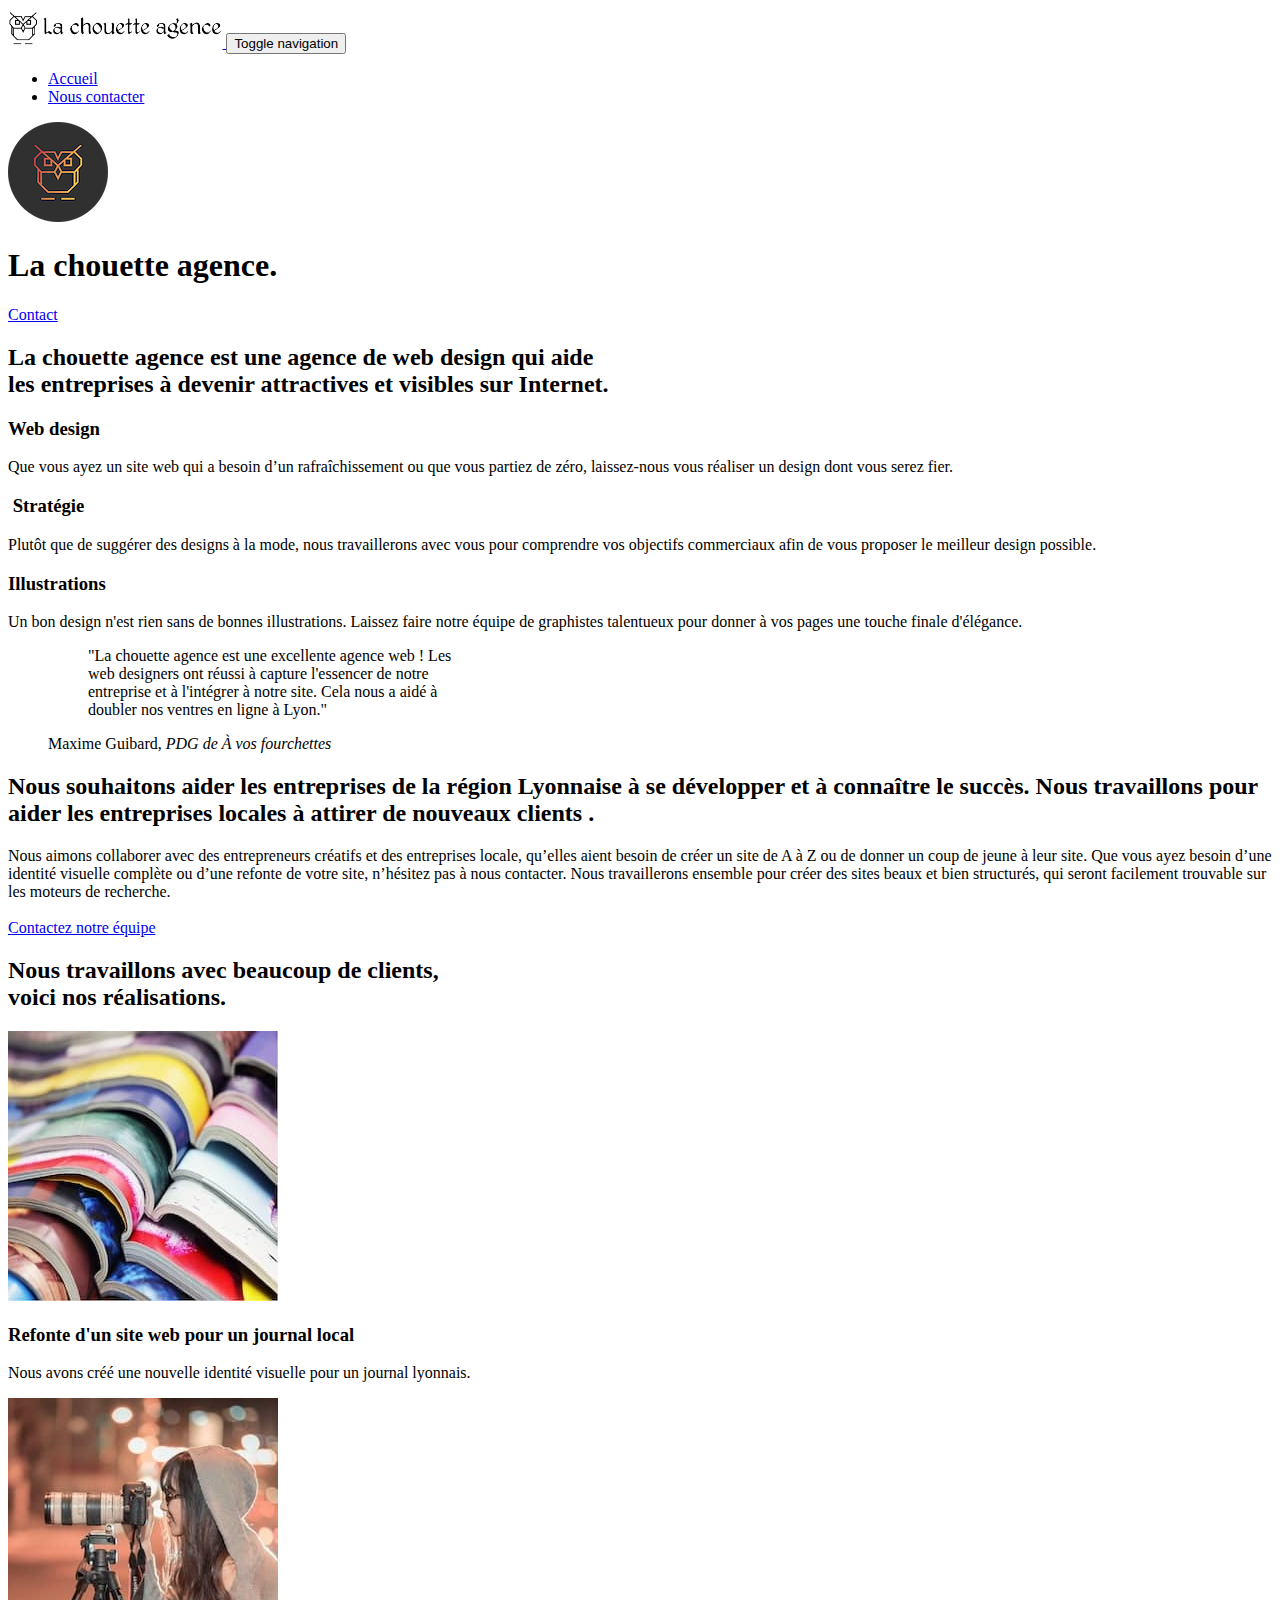
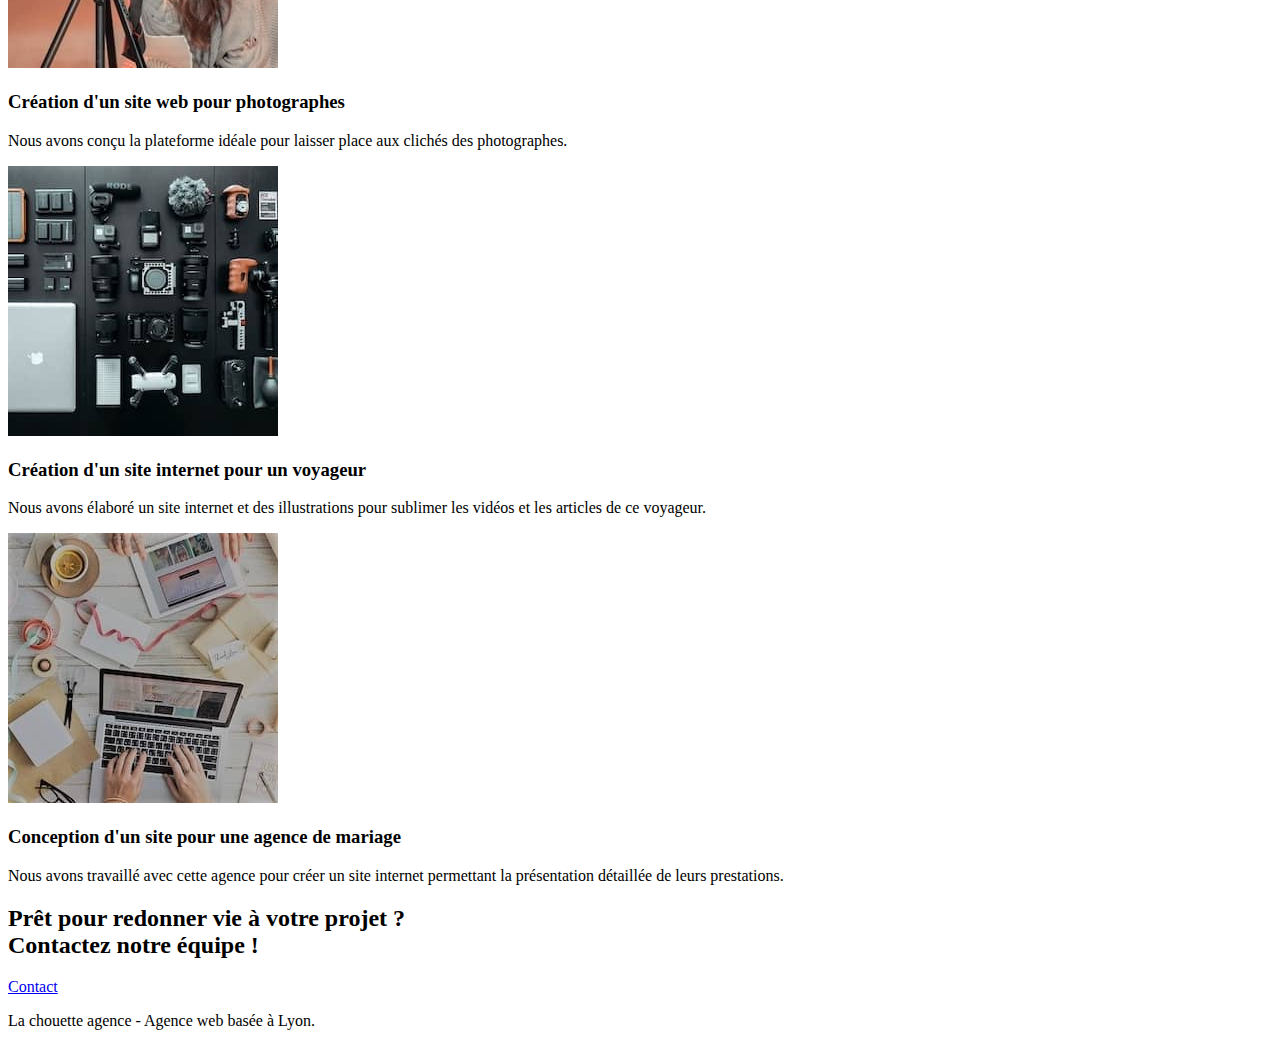
==== index.html @ 09fc41ef "refactor: modify footer links" ====
<!DOCTYPE html>
<html lang="fr">
  <head>
    <meta charset="utf-8" />
    <meta
      name="keywords"
      content="la chouette agence, entreprise, webdesign, web design, agence web, lyon, SEO, création, site web, rhône-alpes, comment créer un site, qui créer un site, aide, meilleure entreprise, commander site web, webdesigners, graphiste"
    />
    <meta
      name="description"
      content="La chouette agence, est une entreprise composée d'experts en webdesign. Spécialisée dans la création et la refonte de vos sites attractifs. Faites monter votre visibilité grâce à une véritable Stratégie Digitale élaborée par notre cabinet basé à Lyon."
    />
    <meta
      name="viewport"
      content="width=device-width, initial-scale=1.0, viewport-fit=cover"
    />
    <link rel="shortcut icon" type="image/png" href="favicon.png" />
    <link rel="stylesheet" type="text/css" href="./css/bootstrap.css" />
    <link rel="stylesheet" type="text/css" href="stylemini.css" />
    <link rel="stylesheet" type="text/css" href="./css/font-awesome.css" />
    <link rel="stylesheet" type="text/css" href="./css/et-line.css" />

    <title>La chouette agence - Entreprise de webdesign à Lyon</title>

    <!-- facebook et linkedin -->

    <meta
      property="og:title"
      content="La chouette agence - Entreprise de webdesign à Lyon"
    />
    <meta property="og:type" content="website" />
    <meta
      property="og:url"
      content="https://peacepad.github.io/pierreantoinedelamare_4_11062021/index.html"
    />
    <meta
      property="og:image"
      content="https://peacepad.github.io/pierreantoinedelamare_4_11062021/img/logo.png"
    />
    <meta
      property="og:description"
      content="La chouette agence, est une entreprise composée d'experts en webdesign. Spécialisée dans la création et la refonte de vos sites attractifs. Faites monter votre visibilité grâce à une véritable Stratégie Digitale élaborée par notre cabinet basé à Lyon."
    />

    <!-- Card meta pour Twitter -->
    <meta name="twitter:card" content="summary_large_image" />
    <meta name="twitter:site" content="@chouetteagence" />
    <meta
      name="twitter:title"
      content="La chouette agence - Entreprise de webdesign à Lyon"
    />
    <meta
      name="twitter:description"
      content="La chouette agence, est une entreprise d'experts en webdesign. Spécialisée dans la création et la refonte de vos sites attractifs. Faites monter votre visibilité grâce à notre cabinet basé à Lyon."
    />
    <meta
      name="twitter:image"
      content="https://peacepad.github.io/pierreantoinedelamare_4_11062021/img/logo.png"
    />

    <!-- Analytics -->

    <!-- Analytics END -->
  </head>
  <body>
    <!-- Principal conteneur -->
    <div class="page-container">
      <!-- bloc-0 -->
      <header class="bloc bgc-white l-bloc" id="bloc-0">
        <div class="container bloc-sm">
          <nav class="navbar row">
            <div class="navbar-header">
              <a
                class="navbar-brand"
                href="index.html"
                title="Aller à la page d'Accueil"
                aria-label="Aller à la page d'Accueil"
              >
                <img
                  src="img/la-chouette-agence.png"
                  alt="Logo de l'entreprise la chouette agence"
                  height="40"
                />
              </a>

              <button
                id="nav-toggle"
                type="button"
                class="ui-navbar-toggle navbar-toggle"
                data-toggle="collapse"
                data-target=".navbar-1"
              >
                <span class="sr-only">Toggle navigation</span>
                <span class="icon-bar"></span>
                <span class="icon-bar"></span>
                <span class="icon-bar"></span>
              </button>
            </div>
            <div class="collapse navbar-collapse navbar-1 special-dropdown-nav">
              <ul class="site-navigation nav navbar-nav">
                <li>
                  <a href="index.html">Accueil</a>
                </li>
                <li>
                  <a href="contact.html">Nous contacter</a>
                </li>
              </ul>
            </div>
          </nav>
        </div>
      </header>
      <!-- bloc-0 END -->

      <!-- bloc-1-presentation -->
      <section
        class="
          bloc
          bgc-dark-slate-blue
          bg-banniere
          d-bloc
          bg-t-edge
          bloc-bg-texture
          b-parallax
        "
        id="bloc-1-hero"
      >
        <div class="container bloc-lg">
          <div class="row tight-width-whitespace contrast-background">
            <div class="col-sm-12">
              <img
                src="img/logo.png"
                class="center-block image-resize-mode"
                width="100"
                alt="logo de la chouette agence"
              />
              <h1 class="text-center hero-bloc-text tc-white">
                La chouette agence.
              </h1>
              <div class="text-center">
                <a
                  href="contact.html"
                  class="
                    btn btn-lg btn-clean btn-rd
                    cta-hero
                    btn-atomic-tangerine
                  "
                  id="cta-hero"
                  >Contact</a
                >
              </div>
            </div>
          </div>
        </div>
      </section>
      <!-- bloc-1-presentation END -->

      <!-- bloc-2-services -->
      <main class="bloc bgc-white l-bloc" id="bloc-2-services">
        <div class="container bloc-md">
          <div class="row">
            <div class="col-sm-12 text-center">
              <h2>
                La chouette agence est une agence de web design qui aide <br />
                les entreprises à devenir attractives et visibles sur Internet.
              </h2>
            </div>
          </div>
          <div class="row voffset-lg med-width-whitespace">
            <div class="col-sm-4">
              <div class="text-center">
                <span
                  class="
                    et-icon-browser
                    sm-shadow
                    icon-dark-slate-blue
                    icons
                    icon-lg
                  "
                ></span>
              </div>
              <h3 class="mg-md text-center">Web design</h3>
              <p class="text-center">
                Que vous ayez un site web qui a besoin d&rsquo;un
                rafraîchissement ou que vous partiez de zéro, laissez-nous vous
                réaliser un design dont vous serez fier.
              </p>
            </div>
            <div class="col-sm-4">
              <div class="text-center">
                <span
                  class="
                    et-icon-presentation
                    sm-shadow
                    icon-dark-slate-blue
                    icons
                    icon-lg
                  "
                ></span>
              </div>
              <h3 class="mg-md text-center">&nbsp;Stratégie</h3>
              <p class="text-center">
                Plutôt que de suggérer des designs à la mode, nous travaillerons
                avec vous pour comprendre vos objectifs commerciaux afin de vous
                proposer le meilleur design possible.<br />
              </p>
            </div>
            <div class="col-sm-4">
              <div class="text-center">
                <span
                  class="
                    et-icon-edit
                    sm-shadow
                    icon-dark-slate-blue
                    icons
                    icon-lg
                  "
                ></span>
              </div>
              <h3 class="mg-md text-center">Illustrations</h3>
              <p class="text-center">
                Un bon design n'est rien sans de bonnes illustrations. Laissez
                faire notre équipe de graphistes talentueux pour donner à vos
                pages une touche finale d'élégance.
              </p>
            </div>
          </div>
          <div class="row voffset-lg voffset">
            <div class="col-xs-12 col-md-8 col-md-offset-2 text-center">
              <figure>
                <blockquote>
                  "La chouette agence est une excellente agence web ! Les
                  <br />
                  web designers ont réussi à capture l'essencer de notre <br />
                  entreprise et à l'intégrer à notre site. Cela nous a aidé à<br />
                  doubler nos ventres en ligne à Lyon."
                </blockquote>
                <figcaption>
                  Maxime Guibard, <cite>PDG de À vos fourchettes</cite>
                </figcaption>
              </figure>
            </div>
          </div>
        </div>
      </main>
      <!-- bloc-2-services END -->

      <!-- bloc-3-what-i-do -->
      <section
        class="
          bloc
          tc-white
          bgc-atomic-tangerine
          bg-presentation
          d-bloc
          bloc-bg-texture
          b-parallax
        "
        id="bloc-3-what-i-do"
      >
        <div class="container bloc-lg">
          <div class="row tight-width-whitespace black-background">
            <div class="col-sm-12">
              <h2 class="mg-md text-center color-contrast">
                Nous souhaitons aider les entreprises de la région Lyonnaise à
                se développer et à connaître le succès. Nous travaillons pour
                aider les entreprises locales à attirer de nouveaux clients .<br />
              </h2>
              <p class="text-center green-contrast">
                Nous aimons collaborer avec des entrepreneurs créatifs et des
                entreprises locale, qu’elles aient besoin de créer un site de A
                à Z ou de donner un coup de jeune à leur site. Que vous ayez
                besoin d’une identité visuelle complète ou d’une refonte de
                votre site, n’hésitez pas à nous contacter. Nous travaillerons
                ensemble pour créer des sites beaux et bien structurés, qui
                seront facilement trouvable sur les moteurs de recherche.
                <br /><br /><a
                  class="green-contrast bold-link"
                  href="contact.html"
                  >Contactez notre équipe</a
                ><br />
              </p>
            </div>
          </div>
        </div>
      </section>
      <!-- bloc-3-what-i-do END -->

      <!-- bloc-4-portfolio -->
      <section
        class="bloc bgc-white bg-lines-h2-bg bg-repeat l-bloc"
        id="bloc-4-portfolio"
      >
        <div class="container bloc-lg">
          <div class="row">
            <div class="col-sm-12 text-center">
              <h2>
                Nous travaillons avec beaucoup de clients,<br />voici nos
                réalisations.
              </h2>
            </div>
          </div>
          <div class="row tight-width-whitespace portfolio-row">
            <div class="col-sm-6">
              <a
                href="#"
                data-lightbox="img/1.jpg"
                data-gallery-id="gallery-1"
                data-caption="Refonte d'un site web pour un journal local"
                data-frame="snapshot-lb"
                aria-label="agrandir l'image"
                ><img
                  src="img/1.jpg"
                  alt="livres empilés les uns sur les autres"
                  class="img-responsive portfolio-thumb"
              /></a>
              <h3 class="mg-md text-center">
                Refonte d'un site web pour un journal local
              </h3>
              <p class="text-center">
                Nous avons créé une nouvelle identité visuelle pour un journal
                lyonnais.
              </p>
            </div>
            <div class="col-sm-6">
              <a
                href="#"
                data-lightbox="img/2.jpg"
                data-gallery-id="gallery-1"
                data-caption="Création d'un site web pour photographes"
                data-frame="snapshot-lb"
                aria-label="agrandir l'image"
                ><img
                  src="img/2.jpg"
                  class="img-responsive portfolio-thumb"
                  alt="Une photographe regardant dans l'objectif de son appareil"
              /></a>
              <h3 class="mg-md text-center">
                Création d'un site web pour photographes
              </h3>
              <p class="text-center">
                Nous avons conçu la plateforme idéale pour laisser place aux
                clichés des photographes.
              </p>
            </div>
          </div>
          <div class="row tight-width-whitespace portfolio-row">
            <div class="col-sm-6">
              <a
                href="#"
                data-lightbox="img/3.jpg"
                data-gallery-id="gallery-1"
                data-caption="Création d'un site internet pour un voyageur"
                data-frame="snapshot-lb"
                aria-label="agrandir l'image"
                ><img
                  src="img/3.jpg"
                  class="img-responsive portfolio-thumb"
                  alt="divers accessoires pour le voyage et la photographie"
              /></a>
              <h3 class="mg-md text-center">
                Création d'un site internet pour un voyageur
              </h3>
              <p class="text-center">
                Nous avons élaboré un site internet et des illustrations pour
                sublimer les vidéos et les articles de ce voyageur.
              </p>
            </div>
            <div class="col-sm-6">
              <a
                href="#"
                data-lightbox="img/4.jpg"
                data-gallery-id="gallery-1"
                data-caption="Conception d'un site pour une agence de mariage"
                data-frame="snapshot-lb"
                aria-label="agrandir l'image"
                ><img
                  src="img/4.jpg"
                  class="img-responsive portfolio-thumb"
                  alt="vue de haut d'un bureau dans une agence de mariage"
              /></a>
              <h3 class="mg-md text-center">
                Conception d'un site pour une agence de mariage
              </h3>
              <p class="text-center">
                Nous avons travaillé avec cette agence pour créer un site
                internet permettant la présentation détaillée de leurs
                prestations.
              </p>
            </div>
          </div>
        </div>
      </section>
      <!-- bloc-4-portfolio END -->

      <!-- bloc-5-cta -->
      <section
        class="bloc bgc-dark-slate-blue bg-banniere d-bloc bloc-bg-texture"
        id="bloc-5-cta"
      >
        <div class="container bloc-lg">
          <div class="row tight-width-whitespace black-background">
            <div class="col-sm-12">
              <h2 class="mg-md text-center color-contrast">
                Prêt pour redonner vie à votre projet ?<br />Contactez notre
                équipe !
              </h2>
              <div class="col-sm-12 text-center">
                <a
                  href="contact.html"
                  class="
                    btn btn-atomic-tangerine btn-clean btn-rd btn-lg
                    cta-hero
                  "
                  >Contact</a
                >
              </div>
            </div>
          </div>
        </div>
      </section>
      <!-- bloc-5-cta END -->

      <!-- Footer - bloc-8 -->
      <footer class="bloc bgc-atomic-tangerine d-bloc" id="bloc-8">
        <div class="container bloc-sm">
          <div class="row">
            <div class="col-sm-12">
              <p class="text-center black-contrast">
                La chouette agence - Agence web basée à Lyon.<br />
              </p>
              <div class="row row-no-gutters social">
                <div class="col-sm-3">
                  <div class="text-center">
                    <a
                      class="social"
                      href="#"
                      aria-label="compte twitter de la chouette agence"
                      ><span class="fa fa-twitter icon-md"></span
                    ></a>
                  </div>
                </div>
                <div class="col-sm-3">
                  <div class="text-center">
                    <a
                      class="social"
                      href="#"
                      aria-label="compte facebook de la chouette agence"
                    >
                      <span class="fa fa-facebook icon-md"></span>
                    </a>
                  </div>
                </div>
                <div class="col-sm-3">
                  <div class="text-center">
                    <a
                      class="social"
                      href="#"
                      aria-label="compte dribbble de la chouette agence"
                    >
                      <span class="fa fa-dribbble icon-md"></span>
                    </a>
                  </div>
                </div>
                <div class="col-sm-3">
                  <div class="text-center">
                    <a
                      class="social"
                      href="#"
                      aria-label="compte instagram de la chouette agence"
                      ><span class="fa fa-instagram icon-md"></span
                    ></a>
                  </div>
                </div>
              </div>
            </div>
          </div>
        </div>
      </footer>
      <!-- Footer - bloc-8 END -->
    </div>
    <!-- Principal conteneur END -->
  </body>
  <script src="./js/jquery-2.1.0.js" defer></script>
  <script src="./js/bootstrap.js" defer></script>
  <script src="./js/blocs.js" defer></script>
  <script src="./js/jquery.touchSwipe.js" defer></script>
</html>
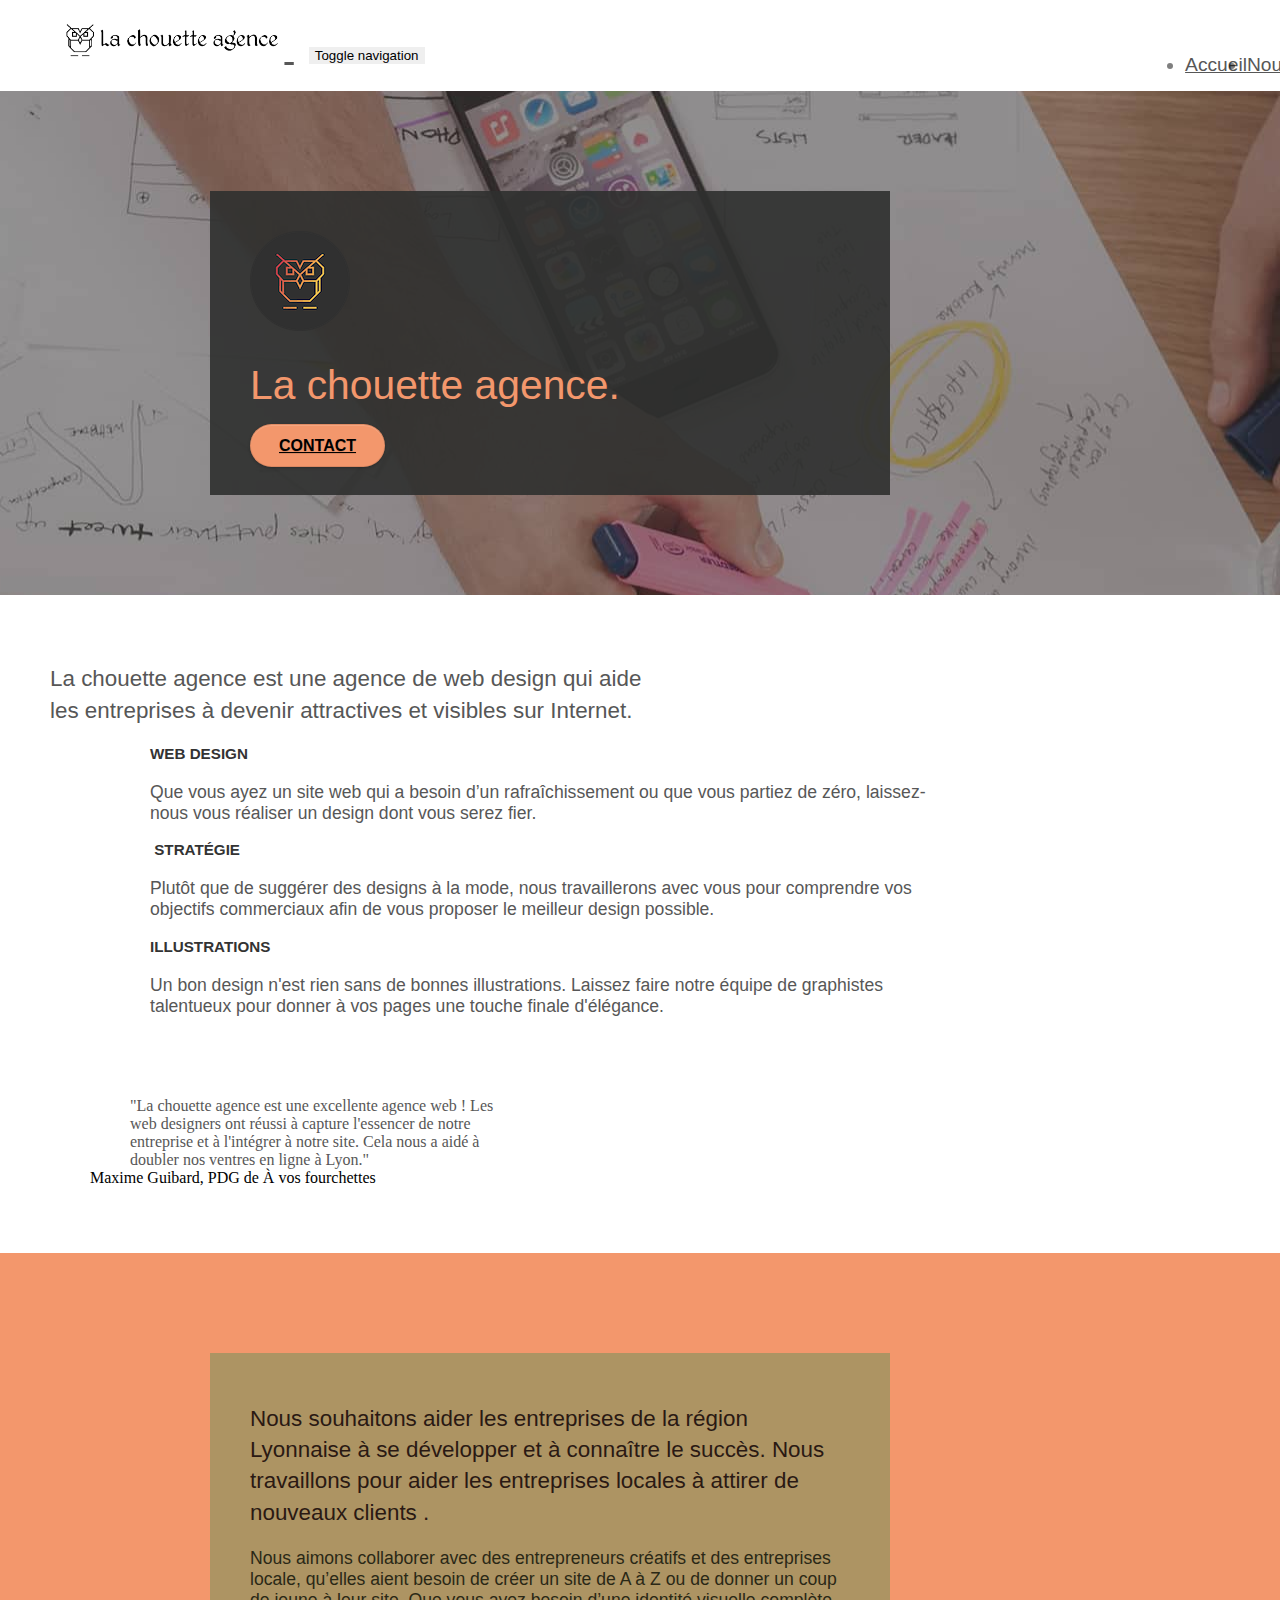
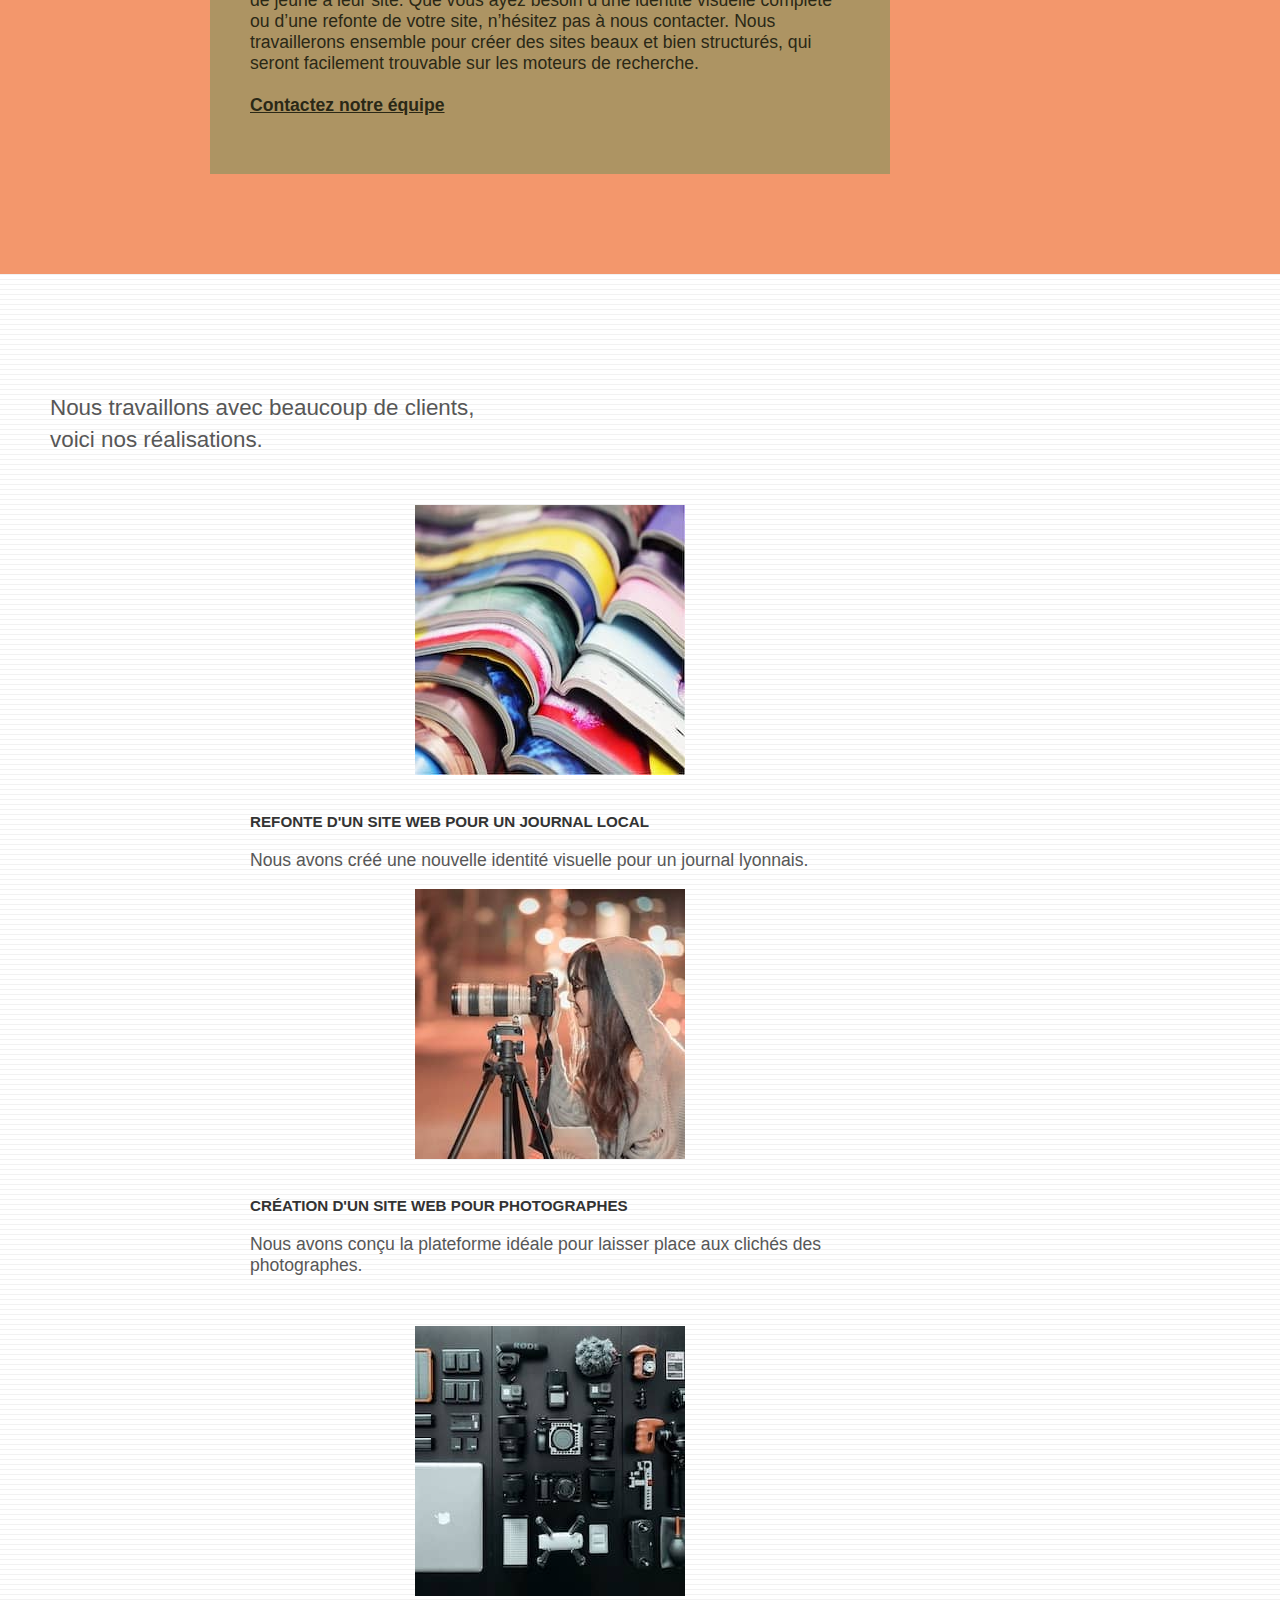
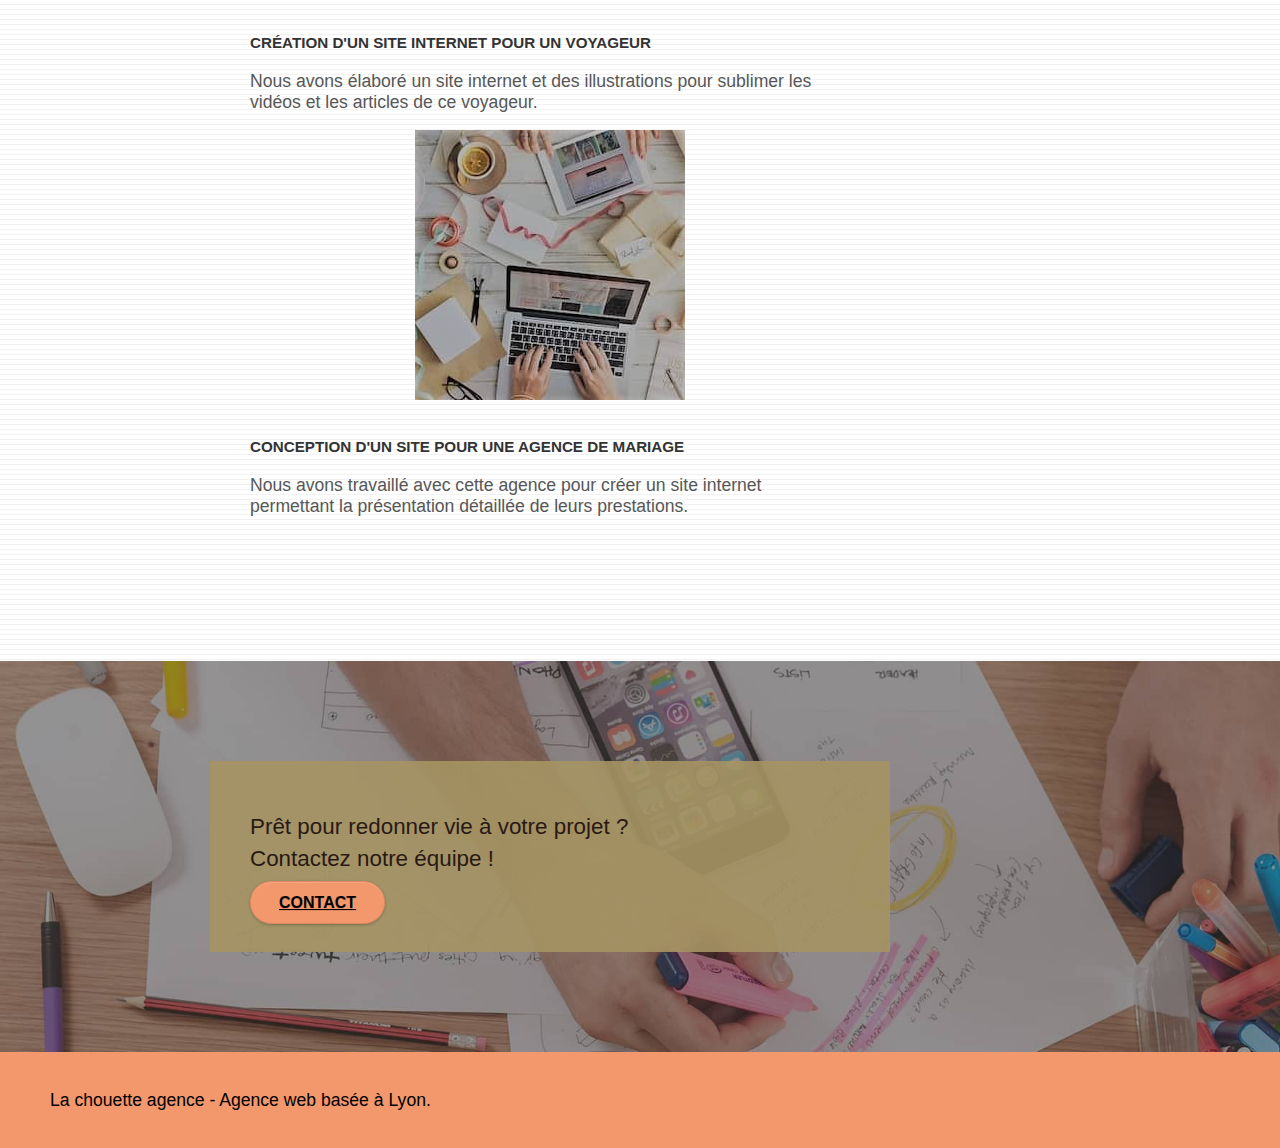
==== commit 198c88f5: "fix: focus" ====
--- a/index.html
+++ b/index.html
@@ -4,7 +4,7 @@
     <meta charset="utf-8" />
     <meta
       name="keywords"
-      content="la chouette agence, entreprise, webdesign, web design, agence web, lyon, SEO, création, site web, rhône-alpes, comment créer un site, qui créer un site, aide, meilleure entreprise, commander site web, webdesigners, graphiste"
+      content="la chouette agence, entreprise, webdesign, web design, agence web, lyon, SEO, création, site web, rhône-alpes, créer un site, aide, meilleure entreprise, commander site web, webdesigners, graphiste"
     />
     <meta
       name="description"
@@ -477,11 +477,11 @@
         </div>
       </footer>
       <!-- Footer - bloc-8 END -->
+      <script src="./js/jquery-2.1.0.js" defer></script>
+      <script src="./js/bootstrap.js" defer></script>
+      <script src="./js/blocs.js" defer></script>
+      <script src="./js/jquery.touchSwipe.js" defer></script>
     </div>
     <!-- Principal conteneur END -->
   </body>
-  <script src="./js/jquery-2.1.0.js" defer></script>
-  <script src="./js/bootstrap.js" defer></script>
-  <script src="./js/blocs.js" defer></script>
-  <script src="./js/jquery.touchSwipe.js" defer></script>
 </html>
--- a/stylemini.css
+++ b/stylemini.css
@@ -0,0 +1 @@
+body{margin:0;padding:0;overflow-x:hidden;-webkit-font-smoothing:antialiased;-moz-osx-font-smoothing:grayscale}a,button{transition:all .3s ease-in-out;outline:0!important}a:hover{text-decoration:none}#page-loading-blocs-notifaction{position:fixed;top:0;bottom:0;width:100%;background:#fff url(img/pageload-spinner.gif) no-repeat center center}.bloc{width:100%;background:50% 50% no-repeat;padding:0 50px;-webkit-background-size:cover;-moz-background-size:cover;-o-background-size:cover;background-size:cover;position:relative}.bloc .container{padding-left:0;padding-right:0}.bloc-lg{padding:100px 50px}.bloc-md{padding:50px}.bloc-sm{padding:20px 50px}.bg-repeat,.bg-t-edge{-webkit-background-size:auto!important;-moz-background-size:auto!important;-o-background-size:auto!important;background-size:auto!important}.bg-repeat{background:repeat}.bg-t-edge{background:top no-repeat}.b-parallax{background-attachment:fixed}.d-bloc{color:rgba(255,255,255,.7)}.d-bloc .divider-h span{border-color:rgba(255,255,255,.2)}.d-bloc .navbar-toggle .icon-bar{background:#fff}.d-bloc .panel{color:rgba(0,0,0,.5)}.d-bloc .panel button:hover{color:rgba(0,0,0,.7)}.d-bloc .panel icon{border-color:rgba(0,0,0,.7)}.d-bloc .panel .divider-h span{border-color:rgba(0,0,0,.1)}.d-bloc .panel .a-btn{color:rgba(0,0,0,.6)}.d-bloc .panel .a-btn:hover{color:#000}.d-bloc .panel .btn-wire,.d-bloc .panel .btn-wire:hover{color:rgba(0,0,0,.7);border-color:rgba(0,0,0,.3)}.d-bloc .panel,.l-bloc{color:rgba(0,0,0,.5)}.d-bloc .panel button:hover,.l-bloc button:hover{color:rgba(0,0,0,.7)}.d-bloc .panel .divider-h span,.l-bloc .divider-h span{border-color:rgba(0,0,0,.1)}.l-bloc .navbar a,.l-bloc .navbar-brand,.l-bloc a .icon-lg,.l-bloc a .icon-md,.l-bloc p a{color:rgba(0,0,0,.6)}.l-bloc .navbar a:hover,.l-bloc .navbar-brand:hover,.l-bloc a:hover .icon-lg,.l-bloc a:hover .icon-md{color:#000}.l-bloc .navbar-toggle .icon-bar{color:rgba(0,0,0,.6)}.voffset{margin-top:30px}.voffset-lg{margin-top:80px}.row-no-gutters{margin-right:0;margin-left:0}.row.row-no-gutters>[class*=" col-"],.row.row-no-gutters>[class^=col-]{padding-right:0;padding-left:0}#bloc-1-hero h1{font-size:2.55em}.navbar{margin-bottom:0}.navbar-brand{padding:3px 15px;font-size:2.1em;font-weight:600;line-height:44px}.navbar-brand img{margin:0 5px 0 0;display:inline}.navbar-brand img[src$=svg]{min-width:100px}.nav-center .navbar-brand img{margin:0}.navbar .nav{padding-top:2px;margin-right:-16px;float:right}.nav>li{float:left;margin-top:4px;font-size:1.2em}.navbar-nav .open .dropdown-menu>li>a{text-align:inherit}.nav>li a:focus,.nav>li a:hover{background:0 0}.navbar-toggle{margin:10px 10px 0 0;border:0}.navbar-toggle:hover{background:0 0!important}.navbar-toggle .icon-bar{background-color:rgba(0,0,0,.5);width:26px}.nav-invert .navbar .nav{float:left}.nav-invert .navbar-brand,.nav-invert .navbar-header{float:right;position:relative}@media (min-width:768px){.site-navigation{position:absolute;top:50%;right:20px;transform:translate(0,-50%);-webkit-transform:translateY(-50%)}.nav>li .dropdown-menu a,.nav>li .dropdown-menu a:hover{color:#484848}.nav-invert .site-navigation{left:0;right:0}.nav-center{text-align:center}.nav-center .navbar-header{width:100%}.nav-center .nav>li,.nav-center .navbar-brand,.nav-center .navbar-header{float:none;display:inline-block}.nav-center .site-navigation{position:relative;width:100%;right:0;margin-right:0;margin-top:20px}.nav-center.mini-nav .navbar-toggle{float:none;margin:10px auto 0}}.nav>li>.dropdown a{background:0 0!important;display:block;padding:14px 15px}nav .caret{margin:0 5px}.dropdown-menu .dropdown-menu{top:-8px;left:100%}.dropdown-menu .dropmenu-flow-right{top:100%;left:0;margin-left:-1px;border-top-left-radius:0;border-top-right-radius:0}.dropdown-menu .dropdown span{border:4px solid #000;border-top-color:transparent;border-right-color:transparent;border-bottom-color:transparent;margin:6px -5px 0 0!important;float:right}.mg-md{margin-top:10px;margin-bottom:20px}.mg-lg{margin-top:10px;margin-bottom:40px}.btn{margin:0 5px 5px 0}.btn-d,.btn-d:focus,.btn-d:hover{color:#fff;background:rgba(0,0,0,.3)}button{outline:0!important}.btn-rd{border-radius:40px}.btn-clean{border:1px solid rgba(0,0,0,.08);border-bottom-color:rgba(0,0,0,.1);text-shadow:0 1px 0 rgba(0,0,1,.1);box-shadow:0 1px 3px rgba(0,0,1,.25),inset 0 1px 0 0 rgba(255,255,255,.15)}.icon-md{font-size:1.9em!important}.icon-lg{font-size:6em!important}.sm-shadow{text-shadow:0 1px 2px rgba(0,0,0,.3)}.form-control{border-color:rgba(0,0,0,.1);box-shadow:none}.scrollToTop{width:40px;height:40px;position:fixed;bottom:20px;right:20px;opacity:0;transition:all .3s ease-in-out}.scrollToTop span{margin-top:6px}.showScrollTop{font-size:.875em;opacity:1}a[data-lightbox]{position:relative;display:block;text-align:center}a[data-lightbox]:hover::before{content:"+";font-family:HelveticaNeue-Light,"Helvetica Neue Light","Helvetica Neue",Helvetica,Arial;font-size:2em;width:50px;height:50px;margin-left:-25px;border-radius:50%;background:rgba(0,0,0,.6);color:#fff;font-weight:100;z-index:1;position:absolute;top:50%;transform:translateY(-50%);-webkit-transform:translateY(-50%)}a[data-lightbox]:hover img{opacity:.6;-webkit-animation-fill-mode:none;animation-fill-mode:none}#lightbox-modal{display:flex;align-items:center}#lightbox-modal .modal-dialog{width:90%;max-width:900px;margin:0 auto 0}#lightbox-modal .modal-dialog img{max-height:90vh;margin:0 auto}.lightbox-caption{padding:20px;color:#fff;background:rgba(0,0,0,.5);position:absolute;left:15px;right:15px;bottom:5px}.close-lightbox{color:#fff;font-size:1.9em;position:absolute;top:20px;right:20px;background:rgba(0,0,0,.5);border:none;line-height:30px;padding:0 9px 5px;opacity:.3;z-index:1}.close-lightbox:hover,.next-lightbox:hover,.prev-lightbox:hover{opacity:1;color:#fff}.next-lightbox,.prev-lightbox{font-size:1.25em;color:rgba(255,255,255,.9);background:rgba(0,0,0,.5);transition:all .2s ease-in-out;position:absolute;top:45%;opacity:.4}.next-lightbox{padding:6px 8px 1px 13px;right:25px}.prev-lightbox{padding:6px 13px 1px 10px;left:25px}.snapshot-lb .modal-body{padding-bottom:45px}.snapshot-lb .lightbox-caption{padding:0;color:rgba(0,0,0,.5);background:0 0}.btn,a,h1,h2,h3,label,p{font-family:helvetica;font-weight:400;color:#575757!important}.container{max-width:1000px}.hero-bloc-text{font-size:38px}.hero-bloc-text-sub{font-size:36px}p{font-size:1.1em}.tight-width-whitespace{max-width:600px;margin:auto}.h1{font-size:2.35em;font-family:"Open Sans"}.cta-hero{margin-top:22px;color:#fff!important;text-transform:uppercase;padding:12px 28px 12px 28px;font-size:16px;font-weight:700}.social{max-width:400px;margin:auto}h2{font-size:1.4em;line-height:1.4em}h3{font-size:.95em;text-transform:uppercase;font-weight:700;color:#333!important}.med-width-whitespace{max-width:800px;margin:auto auto auto auto;box-shadow:0 0 0 #000}.icons{margin-bottom:14px;margin-top:24px}.white{color:#fff!important}.portfolio-thumb{margin-bottom:24px}.portfolio-row{margin-bottom:44px;margin-top:50px}.black-background{background-color:rgba(165,147,99,.9);padding:40px}.bold-link{font-weight:900;text-decoration:underline!important}.bgc-white{background-color:#fff}.bgc-dark-slate-blue{background-color:#364577}.bgc-atomic-tangerine{background-color:#f3976c}.tc-white{color:#f3976c!important}.btn-atomic-tangerine{background:#f3976c;color:#000!important}.btn-atomic-tangerine:hover{background:#c27956!important;color:#000!important}.ltc-white{color:#fff!important}.ltc-white:hover{color:#ccc!important}.ltc-atomic-tangerine{color:#f3976c!important}.ltc-atomic-tangerine:hover{color:#c27956!important}.icon-dark-slate-blue{color:#364577!important;border-color:#364577!important}.bg-dots-bg{background-image:url(img/dots-bg.png)}.bg-lines-h2-bg{background-image:url(img/lines-h2-bg.png)}.bg-banniere{background-image:url(img/la-chouette-agence-banniere.jpg)}.bg-presentation{background-image:url(img/image-de-presentation.jpg)}@media (max-width:1024px){.bloc{padding-left:20px;padding-right:20px}.bloc-tile-2.full-width-bloc .container,.bloc-tile-3.full-width-bloc .container,.bloc-tile-4.full-width-bloc .container,.bloc.full-width-bloc{padding-left:0;padding-right:0}}@media (max-width:992px) and (min-width:768px){.navbar .nav{max-width:80%}.nav-center.navbar .nav{max-width:100%}}@media only screen and (min-width:768px) and (max-width:1024px) and (orientation:landscape){.b-parallax{background-attachment:scroll}}@media only screen and (min-width:1024px) and (max-width:1366px) and (-webkit-min-device-pixel-ratio:1.5){.b-parallax{background-attachment:scroll}}@media (max-width:991px){.container{width:90%}.b-parallax{background-attachment:scroll}#hero-bloc,.page-container{overflow-x:hidden;position:relative}.bloc-group,.bloc-group .bloc{display:block;width:100%}.bloc-fill-screen .fill-bloc-bottom-edge,.bloc-fill-screen .fill-bloc-top-edge{padding:0 20px}}@media (max-width:767px){.page-container{overflow-x:hidden;position:relative}#disqus_thread,h1,h2,h3,p{padding-left:10px!important;padding-right:10px!important}.b-parallax{background-attachment:scroll}.navbar .nav{padding-top:0;border-top:1px solid rgba(0,0,0,.2);float:none!important}.navbar.row{margin-left:0;margin-right:0}.site-navigation{position:inherit;transform:none;-webkit-transform:none;-ms-transform:none}.nav>li{margin-top:0;border-bottom:1px solid rgba(0,0,0,.1);background:rgba(0,0,0,.05);text-align:left;padding-left:15px;width:100%}.nav>li:hover{background:rgba(0,0,0,.08)}.dropdown .dropdown a .caret{float:none;margin:5px 0 0 10px!important;border:4px solid #000;border-bottom-color:transparent;border-right-color:transparent;border-left-color:transparent}#hero-bloc .navbar .nav{background:rgba(0,0,0,.8)}#hero-bloc .navbar .nav a{color:rgba(255,255,255,.6)}.hero{padding:50px 0}.hero-nav{left:-1px;right:-1px}.navbar-collapse{padding:0;overflow-x:hidden;-webkit-box-shadow:none;box-shadow:none}.navbar-brand img{max-height:40px;width:auto}.nav-invert .navbar-header{float:none;width:100%}.nav-invert .navbar-toggle{float:left;margin-left:10px}.bloc{padding-left:0;padding-right:0}.bloc-lg,.bloc-xl,.bloc-xxl{padding:40px 0}.bloc-md,.bloc-sm{padding-left:0;padding-right:0}.bloc-fill-screen .fill-bloc-bottom-edge,.bloc-fill-screen .fill-bloc-top-edge,.bloc-tile-2 .container,.bloc-tile-3 .container,.bloc-tile-4 .container{padding-left:0;padding-right:0}.a-block{padding:0 10px}.btn-dwn{display:none}.voffset{margin-top:5px}.voffset-md{margin-top:20px}.voffset-lg{margin-top:30px}form{padding:5px}.close-lightbox{display:inline-block}#bloc-4-portfolio a{margin:auto;width:270px}.bloc-mob-center-text{text-align:center}.col-sm-6{margin-bottom:44px;margin-top:0}.portfolio-row{margin:0}.col-sm-12 h2{margin-bottom:30px}}@media (max-width:400px){.bloc{padding-left:0;padding-right:0}}blockquote{font-size:1.25em font-style: italic;color:#575757;margin-bottom:0;border-left:none}cite{font-style:normal}:focus{border:solid 2px #00f}.color-contrast{color:#2a1913!important}.green-contrast{color:#2a2816!important}.black-contrast,.fa,figcaption{color:#000!important}.contrast-background{background-color:rgba(47,48,47,.9);padding:40px}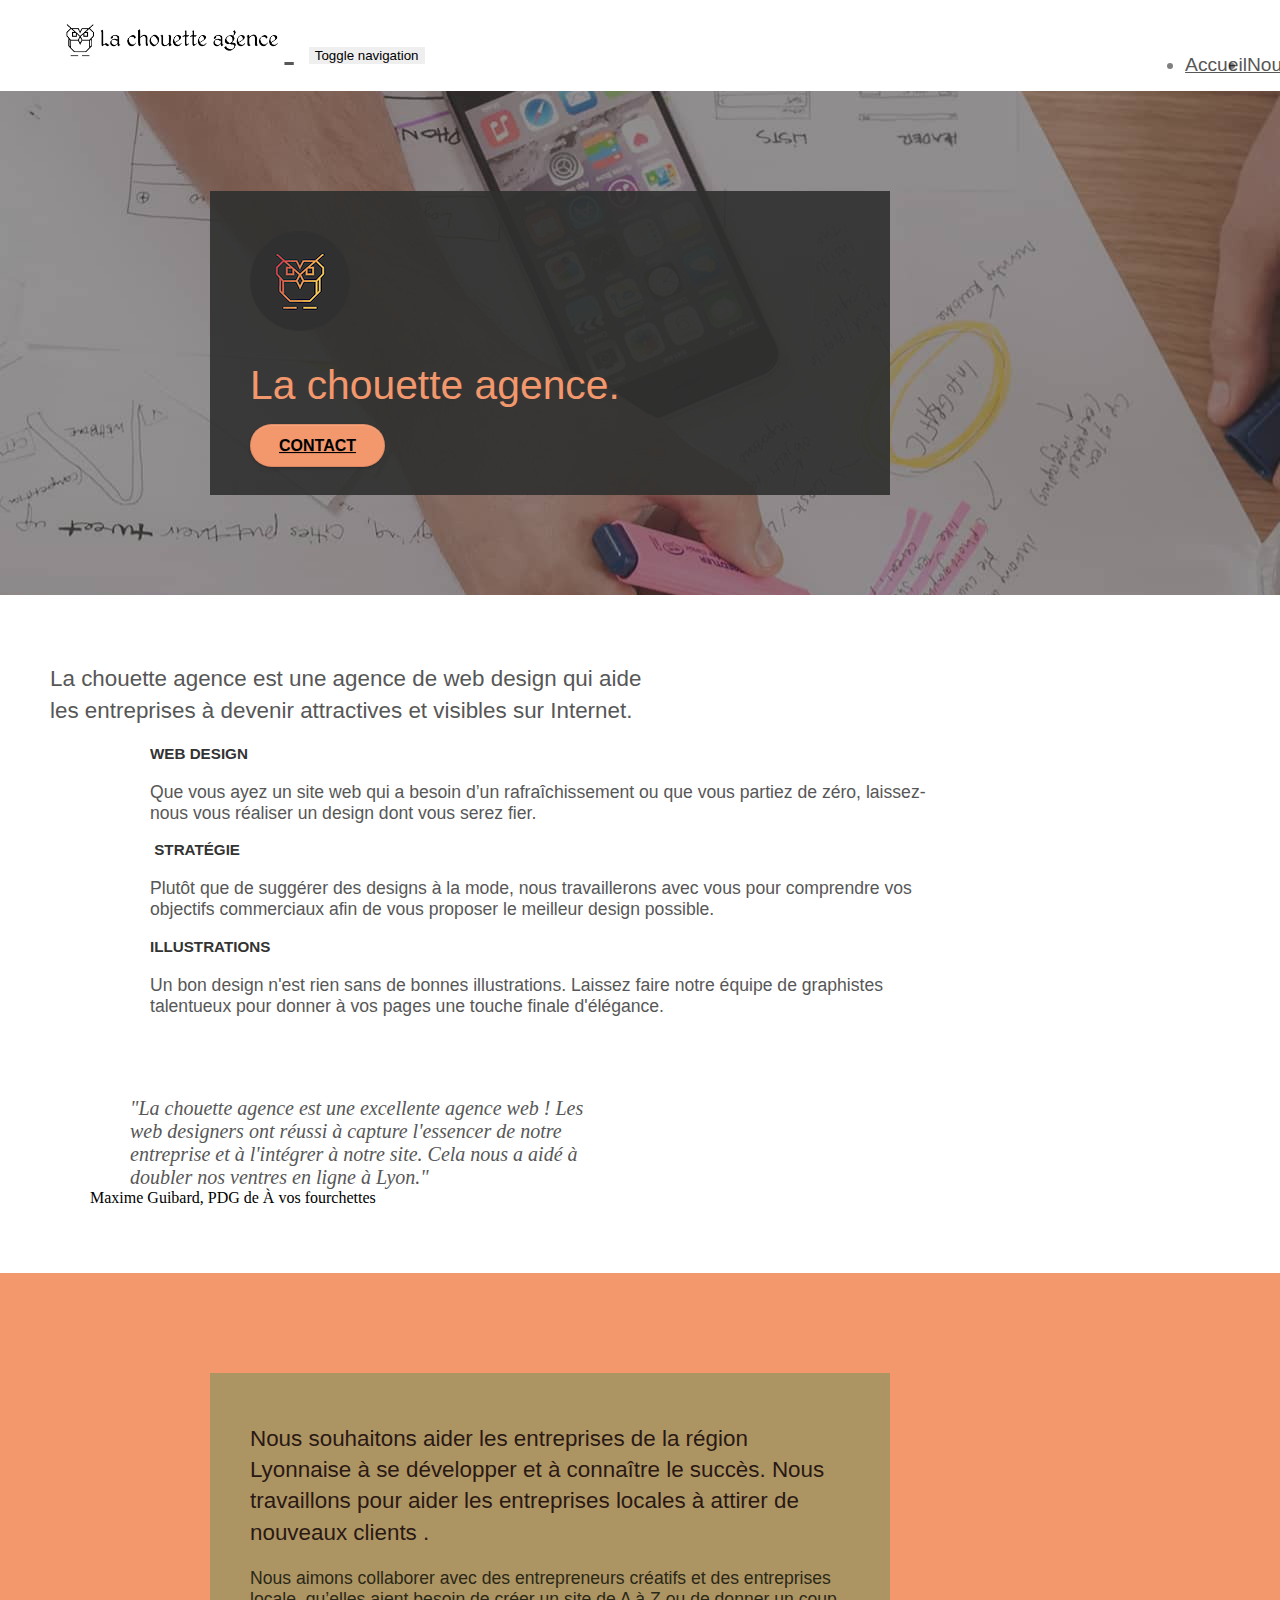
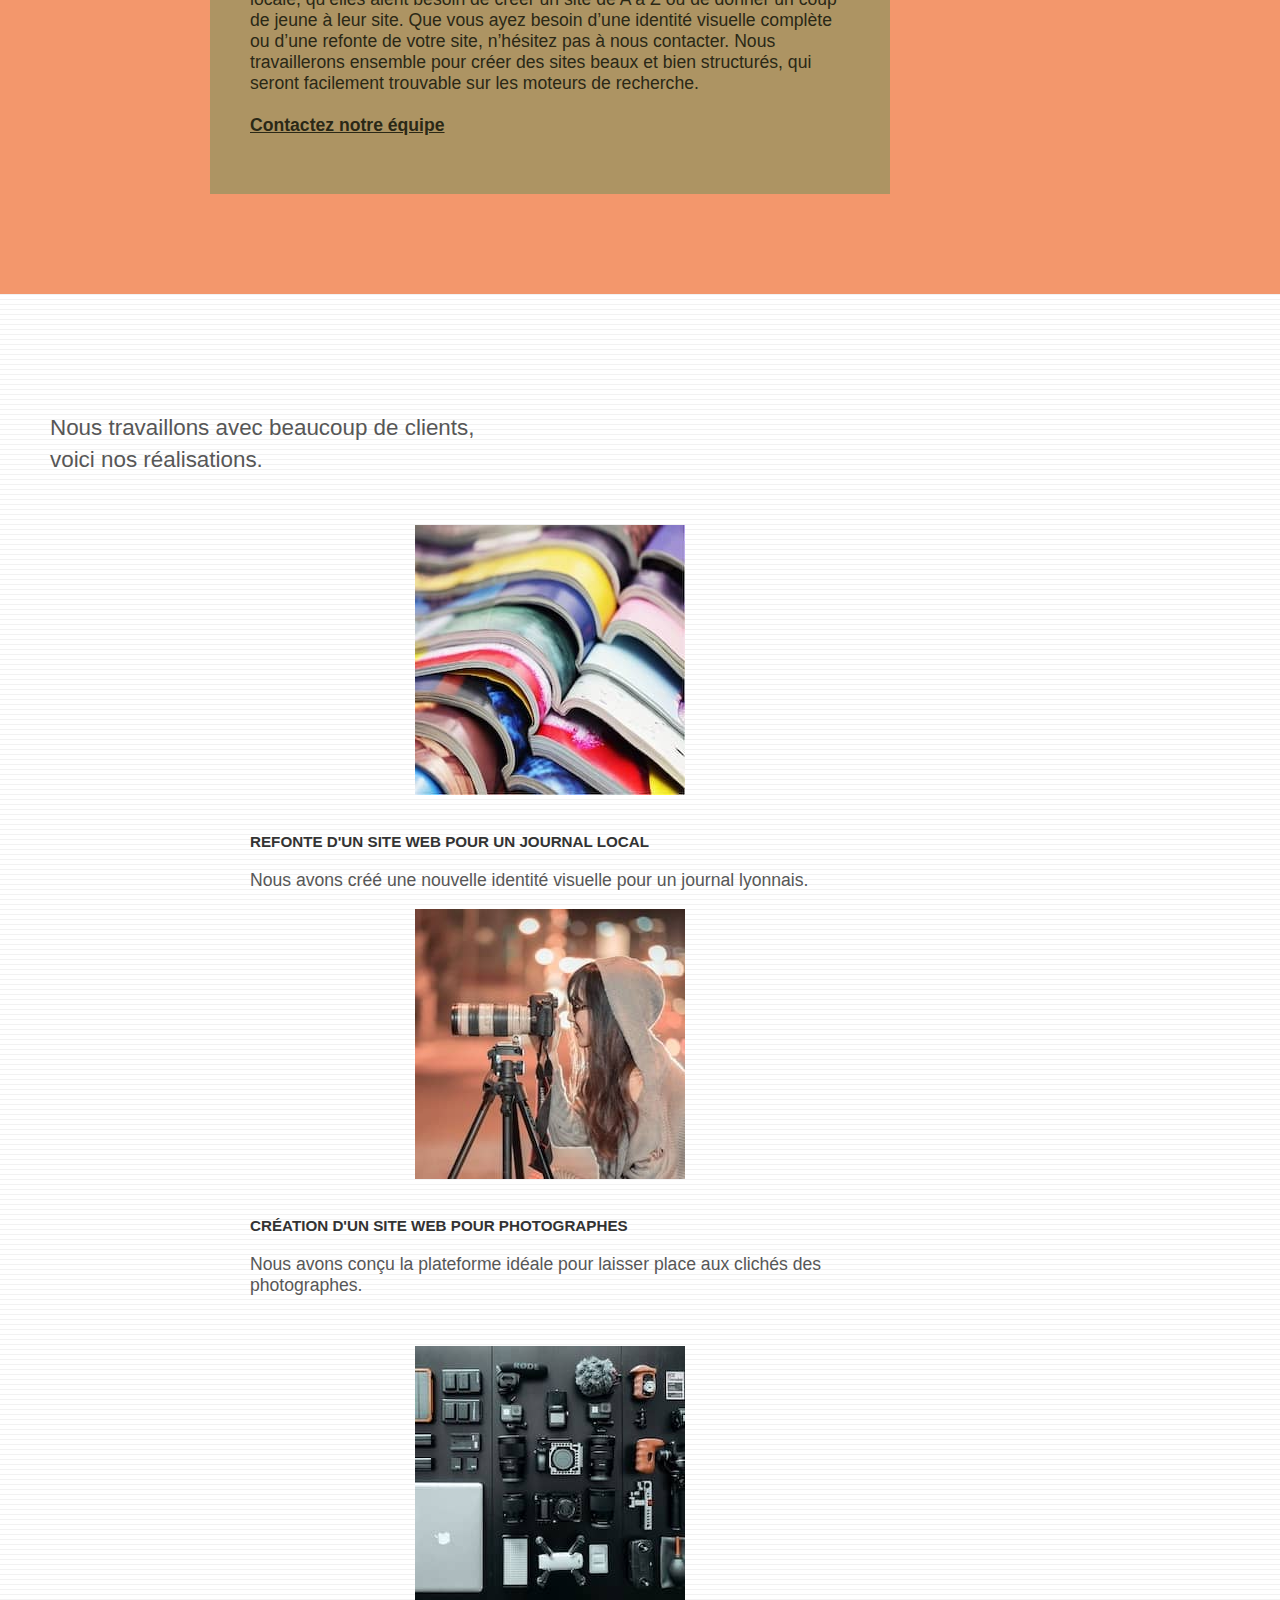
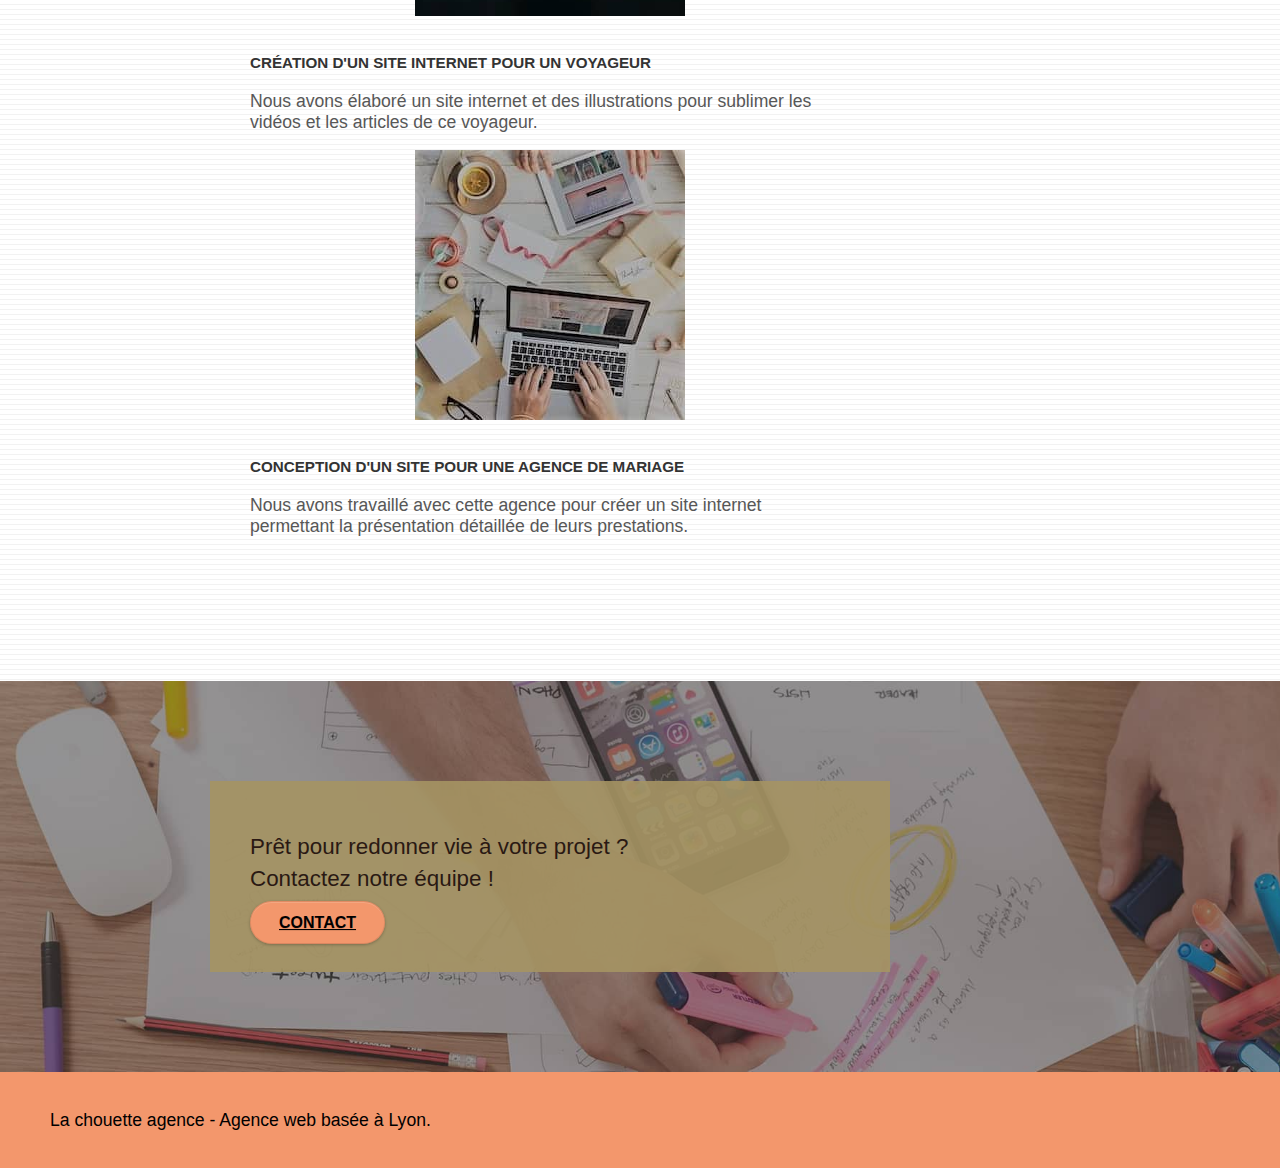
==== commit a45151bd: "feat: placeholder in form" ====
--- a/index.html
+++ b/index.html
@@ -17,6 +17,7 @@
     <link rel="shortcut icon" type="image/png" href="favicon.png" />
     <link rel="stylesheet" type="text/css" href="./css/bootstrap.css" />
     <link rel="stylesheet" type="text/css" href="stylemini.css" />
+    
     <link rel="stylesheet" type="text/css" href="./css/font-awesome.css" />
     <link rel="stylesheet" type="text/css" href="./css/et-line.css" />
 
--- a/stylemini.css
+++ b/stylemini.css
@@ -1 +1 @@
-body{margin:0;padding:0;overflow-x:hidden;-webkit-font-smoothing:antialiased;-moz-osx-font-smoothing:grayscale}a,button{transition:all .3s ease-in-out;outline:0!important}a:hover{text-decoration:none}#page-loading-blocs-notifaction{position:fixed;top:0;bottom:0;width:100%;background:#fff url(img/pageload-spinner.gif) no-repeat center center}.bloc{width:100%;background:50% 50% no-repeat;padding:0 50px;-webkit-background-size:cover;-moz-background-size:cover;-o-background-size:cover;background-size:cover;position:relative}.bloc .container{padding-left:0;padding-right:0}.bloc-lg{padding:100px 50px}.bloc-md{padding:50px}.bloc-sm{padding:20px 50px}.bg-repeat,.bg-t-edge{-webkit-background-size:auto!important;-moz-background-size:auto!important;-o-background-size:auto!important;background-size:auto!important}.bg-repeat{background:repeat}.bg-t-edge{background:top no-repeat}.b-parallax{background-attachment:fixed}.d-bloc{color:rgba(255,255,255,.7)}.d-bloc .divider-h span{border-color:rgba(255,255,255,.2)}.d-bloc .navbar-toggle .icon-bar{background:#fff}.d-bloc .panel{color:rgba(0,0,0,.5)}.d-bloc .panel button:hover{color:rgba(0,0,0,.7)}.d-bloc .panel icon{border-color:rgba(0,0,0,.7)}.d-bloc .panel .divider-h span{border-color:rgba(0,0,0,.1)}.d-bloc .panel .a-btn{color:rgba(0,0,0,.6)}.d-bloc .panel .a-btn:hover{color:#000}.d-bloc .panel .btn-wire,.d-bloc .panel .btn-wire:hover{color:rgba(0,0,0,.7);border-color:rgba(0,0,0,.3)}.d-bloc .panel,.l-bloc{color:rgba(0,0,0,.5)}.d-bloc .panel button:hover,.l-bloc button:hover{color:rgba(0,0,0,.7)}.d-bloc .panel .divider-h span,.l-bloc .divider-h span{border-color:rgba(0,0,0,.1)}.l-bloc .navbar a,.l-bloc .navbar-brand,.l-bloc a .icon-lg,.l-bloc a .icon-md,.l-bloc p a{color:rgba(0,0,0,.6)}.l-bloc .navbar a:hover,.l-bloc .navbar-brand:hover,.l-bloc a:hover .icon-lg,.l-bloc a:hover .icon-md{color:#000}.l-bloc .navbar-toggle .icon-bar{color:rgba(0,0,0,.6)}.voffset{margin-top:30px}.voffset-lg{margin-top:80px}.row-no-gutters{margin-right:0;margin-left:0}.row.row-no-gutters>[class*=" col-"],.row.row-no-gutters>[class^=col-]{padding-right:0;padding-left:0}#bloc-1-hero h1{font-size:2.55em}.navbar{margin-bottom:0}.navbar-brand{padding:3px 15px;font-size:2.1em;font-weight:600;line-height:44px}.navbar-brand img{margin:0 5px 0 0;display:inline}.navbar-brand img[src$=svg]{min-width:100px}.nav-center .navbar-brand img{margin:0}.navbar .nav{padding-top:2px;margin-right:-16px;float:right}.nav>li{float:left;margin-top:4px;font-size:1.2em}.navbar-nav .open .dropdown-menu>li>a{text-align:inherit}.nav>li a:focus,.nav>li a:hover{background:0 0}.navbar-toggle{margin:10px 10px 0 0;border:0}.navbar-toggle:hover{background:0 0!important}.navbar-toggle .icon-bar{background-color:rgba(0,0,0,.5);width:26px}.nav-invert .navbar .nav{float:left}.nav-invert .navbar-brand,.nav-invert .navbar-header{float:right;position:relative}@media (min-width:768px){.site-navigation{position:absolute;top:50%;right:20px;transform:translate(0,-50%);-webkit-transform:translateY(-50%)}.nav>li .dropdown-menu a,.nav>li .dropdown-menu a:hover{color:#484848}.nav-invert .site-navigation{left:0;right:0}.nav-center{text-align:center}.nav-center .navbar-header{width:100%}.nav-center .nav>li,.nav-center .navbar-brand,.nav-center .navbar-header{float:none;display:inline-block}.nav-center .site-navigation{position:relative;width:100%;right:0;margin-right:0;margin-top:20px}.nav-center.mini-nav .navbar-toggle{float:none;margin:10px auto 0}}.nav>li>.dropdown a{background:0 0!important;display:block;padding:14px 15px}nav .caret{margin:0 5px}.dropdown-menu .dropdown-menu{top:-8px;left:100%}.dropdown-menu .dropmenu-flow-right{top:100%;left:0;margin-left:-1px;border-top-left-radius:0;border-top-right-radius:0}.dropdown-menu .dropdown span{border:4px solid #000;border-top-color:transparent;border-right-color:transparent;border-bottom-color:transparent;margin:6px -5px 0 0!important;float:right}.mg-md{margin-top:10px;margin-bottom:20px}.mg-lg{margin-top:10px;margin-bottom:40px}.btn{margin:0 5px 5px 0}.btn-d,.btn-d:focus,.btn-d:hover{color:#fff;background:rgba(0,0,0,.3)}button{outline:0!important}.btn-rd{border-radius:40px}.btn-clean{border:1px solid rgba(0,0,0,.08);border-bottom-color:rgba(0,0,0,.1);text-shadow:0 1px 0 rgba(0,0,1,.1);box-shadow:0 1px 3px rgba(0,0,1,.25),inset 0 1px 0 0 rgba(255,255,255,.15)}.icon-md{font-size:1.9em!important}.icon-lg{font-size:6em!important}.sm-shadow{text-shadow:0 1px 2px rgba(0,0,0,.3)}.form-control{border-color:rgba(0,0,0,.1);box-shadow:none}.scrollToTop{width:40px;height:40px;position:fixed;bottom:20px;right:20px;opacity:0;transition:all .3s ease-in-out}.scrollToTop span{margin-top:6px}.showScrollTop{font-size:.875em;opacity:1}a[data-lightbox]{position:relative;display:block;text-align:center}a[data-lightbox]:hover::before{content:"+";font-family:HelveticaNeue-Light,"Helvetica Neue Light","Helvetica Neue",Helvetica,Arial;font-size:2em;width:50px;height:50px;margin-left:-25px;border-radius:50%;background:rgba(0,0,0,.6);color:#fff;font-weight:100;z-index:1;position:absolute;top:50%;transform:translateY(-50%);-webkit-transform:translateY(-50%)}a[data-lightbox]:hover img{opacity:.6;-webkit-animation-fill-mode:none;animation-fill-mode:none}#lightbox-modal{display:flex;align-items:center}#lightbox-modal .modal-dialog{width:90%;max-width:900px;margin:0 auto 0}#lightbox-modal .modal-dialog img{max-height:90vh;margin:0 auto}.lightbox-caption{padding:20px;color:#fff;background:rgba(0,0,0,.5);position:absolute;left:15px;right:15px;bottom:5px}.close-lightbox{color:#fff;font-size:1.9em;position:absolute;top:20px;right:20px;background:rgba(0,0,0,.5);border:none;line-height:30px;padding:0 9px 5px;opacity:.3;z-index:1}.close-lightbox:hover,.next-lightbox:hover,.prev-lightbox:hover{opacity:1;color:#fff}.next-lightbox,.prev-lightbox{font-size:1.25em;color:rgba(255,255,255,.9);background:rgba(0,0,0,.5);transition:all .2s ease-in-out;position:absolute;top:45%;opacity:.4}.next-lightbox{padding:6px 8px 1px 13px;right:25px}.prev-lightbox{padding:6px 13px 1px 10px;left:25px}.snapshot-lb .modal-body{padding-bottom:45px}.snapshot-lb .lightbox-caption{padding:0;color:rgba(0,0,0,.5);background:0 0}.btn,a,h1,h2,h3,label,p{font-family:helvetica;font-weight:400;color:#575757!important}.container{max-width:1000px}.hero-bloc-text{font-size:38px}.hero-bloc-text-sub{font-size:36px}p{font-size:1.1em}.tight-width-whitespace{max-width:600px;margin:auto}.h1{font-size:2.35em;font-family:"Open Sans"}.cta-hero{margin-top:22px;color:#fff!important;text-transform:uppercase;padding:12px 28px 12px 28px;font-size:16px;font-weight:700}.social{max-width:400px;margin:auto}h2{font-size:1.4em;line-height:1.4em}h3{font-size:.95em;text-transform:uppercase;font-weight:700;color:#333!important}.med-width-whitespace{max-width:800px;margin:auto auto auto auto;box-shadow:0 0 0 #000}.icons{margin-bottom:14px;margin-top:24px}.white{color:#fff!important}.portfolio-thumb{margin-bottom:24px}.portfolio-row{margin-bottom:44px;margin-top:50px}.black-background{background-color:rgba(165,147,99,.9);padding:40px}.bold-link{font-weight:900;text-decoration:underline!important}.bgc-white{background-color:#fff}.bgc-dark-slate-blue{background-color:#364577}.bgc-atomic-tangerine{background-color:#f3976c}.tc-white{color:#f3976c!important}.btn-atomic-tangerine{background:#f3976c;color:#000!important}.btn-atomic-tangerine:hover{background:#c27956!important;color:#000!important}.ltc-white{color:#fff!important}.ltc-white:hover{color:#ccc!important}.ltc-atomic-tangerine{color:#f3976c!important}.ltc-atomic-tangerine:hover{color:#c27956!important}.icon-dark-slate-blue{color:#364577!important;border-color:#364577!important}.bg-dots-bg{background-image:url(img/dots-bg.png)}.bg-lines-h2-bg{background-image:url(img/lines-h2-bg.png)}.bg-banniere{background-image:url(img/la-chouette-agence-banniere.jpg)}.bg-presentation{background-image:url(img/image-de-presentation.jpg)}@media (max-width:1024px){.bloc{padding-left:20px;padding-right:20px}.bloc-tile-2.full-width-bloc .container,.bloc-tile-3.full-width-bloc .container,.bloc-tile-4.full-width-bloc .container,.bloc.full-width-bloc{padding-left:0;padding-right:0}}@media (max-width:992px) and (min-width:768px){.navbar .nav{max-width:80%}.nav-center.navbar .nav{max-width:100%}}@media only screen and (min-width:768px) and (max-width:1024px) and (orientation:landscape){.b-parallax{background-attachment:scroll}}@media only screen and (min-width:1024px) and (max-width:1366px) and (-webkit-min-device-pixel-ratio:1.5){.b-parallax{background-attachment:scroll}}@media (max-width:991px){.container{width:90%}.b-parallax{background-attachment:scroll}#hero-bloc,.page-container{overflow-x:hidden;position:relative}.bloc-group,.bloc-group .bloc{display:block;width:100%}.bloc-fill-screen .fill-bloc-bottom-edge,.bloc-fill-screen .fill-bloc-top-edge{padding:0 20px}}@media (max-width:767px){.page-container{overflow-x:hidden;position:relative}#disqus_thread,h1,h2,h3,p{padding-left:10px!important;padding-right:10px!important}.b-parallax{background-attachment:scroll}.navbar .nav{padding-top:0;border-top:1px solid rgba(0,0,0,.2);float:none!important}.navbar.row{margin-left:0;margin-right:0}.site-navigation{position:inherit;transform:none;-webkit-transform:none;-ms-transform:none}.nav>li{margin-top:0;border-bottom:1px solid rgba(0,0,0,.1);background:rgba(0,0,0,.05);text-align:left;padding-left:15px;width:100%}.nav>li:hover{background:rgba(0,0,0,.08)}.dropdown .dropdown a .caret{float:none;margin:5px 0 0 10px!important;border:4px solid #000;border-bottom-color:transparent;border-right-color:transparent;border-left-color:transparent}#hero-bloc .navbar .nav{background:rgba(0,0,0,.8)}#hero-bloc .navbar .nav a{color:rgba(255,255,255,.6)}.hero{padding:50px 0}.hero-nav{left:-1px;right:-1px}.navbar-collapse{padding:0;overflow-x:hidden;-webkit-box-shadow:none;box-shadow:none}.navbar-brand img{max-height:40px;width:auto}.nav-invert .navbar-header{float:none;width:100%}.nav-invert .navbar-toggle{float:left;margin-left:10px}.bloc{padding-left:0;padding-right:0}.bloc-lg,.bloc-xl,.bloc-xxl{padding:40px 0}.bloc-md,.bloc-sm{padding-left:0;padding-right:0}.bloc-fill-screen .fill-bloc-bottom-edge,.bloc-fill-screen .fill-bloc-top-edge,.bloc-tile-2 .container,.bloc-tile-3 .container,.bloc-tile-4 .container{padding-left:0;padding-right:0}.a-block{padding:0 10px}.btn-dwn{display:none}.voffset{margin-top:5px}.voffset-md{margin-top:20px}.voffset-lg{margin-top:30px}form{padding:5px}.close-lightbox{display:inline-block}#bloc-4-portfolio a{margin:auto;width:270px}.bloc-mob-center-text{text-align:center}.col-sm-6{margin-bottom:44px;margin-top:0}.portfolio-row{margin:0}.col-sm-12 h2{margin-bottom:30px}}@media (max-width:400px){.bloc{padding-left:0;padding-right:0}}blockquote{font-size:1.25em font-style: italic;color:#575757;margin-bottom:0;border-left:none}cite{font-style:normal}:focus{border:solid 2px #00f}.color-contrast{color:#2a1913!important}.green-contrast{color:#2a2816!important}.black-contrast,.fa,figcaption{color:#000!important}.contrast-background{background-color:rgba(47,48,47,.9);padding:40px}+body{margin:0;padding:0;overflow-x:hidden;-webkit-font-smoothing:antialiased;-moz-osx-font-smoothing:grayscale}a,button{transition:all .3s ease-in-out;outline:0!important}a:hover{text-decoration:none}#page-loading-blocs-notifaction{position:fixed;top:0;bottom:0;width:100%;background:#fff url(img/pageload-spinner.gif) no-repeat center center}.bloc{width:100%;background:50% 50% no-repeat;padding:0 50px;-webkit-background-size:cover;-moz-background-size:cover;-o-background-size:cover;background-size:cover;position:relative}.bloc .container{padding-left:0;padding-right:0}.bloc-lg{padding:100px 50px}.bloc-md{padding:50px}.bloc-sm{padding:20px 50px}.bg-repeat,.bg-t-edge{-webkit-background-size:auto!important;-moz-background-size:auto!important;-o-background-size:auto!important;background-size:auto!important}.bg-repeat{background:repeat}.bg-t-edge{background:top no-repeat}.b-parallax{background-attachment:fixed}.d-bloc{color:rgba(255,255,255,.7)}.d-bloc .divider-h span{border-color:rgba(255,255,255,.2)}.d-bloc .navbar-toggle .icon-bar{background:#fff}.d-bloc .panel{color:rgba(0,0,0,.5)}.d-bloc .panel button:hover{color:rgba(0,0,0,.7)}.d-bloc .panel icon{border-color:rgba(0,0,0,.7)}.d-bloc .panel .divider-h span{border-color:rgba(0,0,0,.1)}.d-bloc .panel .a-btn{color:rgba(0,0,0,.6)}.d-bloc .panel .a-btn:hover{color:#000}.d-bloc .panel .btn-wire,.d-bloc .panel .btn-wire:hover{color:rgba(0,0,0,.7);border-color:rgba(0,0,0,.3)}.d-bloc .panel,.l-bloc{color:rgba(0,0,0,.5)}.d-bloc .panel button:hover,.l-bloc button:hover{color:rgba(0,0,0,.7)}.d-bloc .panel .divider-h span,.l-bloc .divider-h span{border-color:rgba(0,0,0,.1)}.l-bloc .navbar a,.l-bloc .navbar-brand,.l-bloc a .icon-lg,.l-bloc a .icon-md,.l-bloc p a{color:rgba(0,0,0,.6)}.l-bloc .navbar a:hover,.l-bloc .navbar-brand:hover,.l-bloc a:hover .icon-lg,.l-bloc a:hover .icon-md{color:#000}.l-bloc .navbar-toggle .icon-bar{color:rgba(0,0,0,.6)}.voffset{margin-top:30px}.voffset-lg{margin-top:80px}.row-no-gutters{margin-right:0;margin-left:0}.row.row-no-gutters>[class*=" col-"],.row.row-no-gutters>[class^=col-]{padding-right:0;padding-left:0}#bloc-1-hero h1{font-size:2.55em}.navbar{margin-bottom:0}.navbar-brand{padding:3px 15px;font-size:2.1em;font-weight:600;line-height:44px}.navbar-brand img{margin:0 5px 0 0;display:inline}.navbar-brand img[src$=svg]{min-width:100px}.nav-center .navbar-brand img{margin:0}.navbar .nav{padding-top:2px;margin-right:-16px;float:right}.nav>li{float:left;margin-top:4px;font-size:1.2em}.navbar-nav .open .dropdown-menu>li>a{text-align:inherit}.nav>li a:focus,.nav>li a:hover{background:0 0}.navbar-toggle{margin:10px 10px 0 0;border:0}.navbar-toggle:hover{background:0 0!important}.navbar-toggle .icon-bar{background-color:rgba(0,0,0,.5);width:26px}.nav-invert .navbar .nav{float:left}.nav-invert .navbar-brand,.nav-invert .navbar-header{float:right;position:relative}@media (min-width:768px){.site-navigation{position:absolute;top:50%;right:20px;transform:translate(0,-50%);-webkit-transform:translateY(-50%)}.nav>li .dropdown-menu a,.nav>li .dropdown-menu a:hover{color:#484848}.nav-invert .site-navigation{left:0;right:0}.nav-center{text-align:center}.nav-center .navbar-header{width:100%}.nav-center .nav>li,.nav-center .navbar-brand,.nav-center .navbar-header{float:none;display:inline-block}.nav-center .site-navigation{position:relative;width:100%;right:0;margin-right:0;margin-top:20px}.nav-center.mini-nav .navbar-toggle{float:none;margin:10px auto 0}}.nav>li>.dropdown a{background:0 0!important;display:block;padding:14px 15px}nav .caret{margin:0 5px}.dropdown-menu .dropdown-menu{top:-8px;left:100%}.dropdown-menu .dropmenu-flow-right{top:100%;left:0;margin-left:-1px;border-top-left-radius:0;border-top-right-radius:0}.dropdown-menu .dropdown span{border:4px solid #000;border-top-color:transparent;border-right-color:transparent;border-bottom-color:transparent;margin:6px -5px 0 0!important;float:right}.mg-md{margin-top:10px;margin-bottom:20px}.mg-lg{margin-top:10px;margin-bottom:40px}.btn{margin:0 5px 5px 0}.btn-d,.btn-d:focus,.btn-d:hover{color:#fff;background:rgba(0,0,0,.3)}button{outline:0!important}.btn-rd{border-radius:40px}.btn-clean{border:1px solid rgba(0,0,0,.08);border-bottom-color:rgba(0,0,0,.1);text-shadow:0 1px 0 rgba(0,0,1,.1);box-shadow:0 1px 3px rgba(0,0,1,.25),inset 0 1px 0 0 rgba(255,255,255,.15)}.icon-md{font-size:1.9em!important}.icon-lg{font-size:6em!important}.sm-shadow{text-shadow:0 1px 2px rgba(0,0,0,.3)}.form-control{border-color:rgba(0,0,0,.1);box-shadow:none}a[data-lightbox]{position:relative;display:block;text-align:center}a[data-lightbox]:hover::before{content:"+";font-family:HelveticaNeue-Light,"Helvetica Neue Light","Helvetica Neue",Helvetica,Arial;font-size:2em;width:50px;height:50px;margin-left:-25px;border-radius:50%;background:rgba(0,0,0,.6);color:#fff;font-weight:100;z-index:1;position:absolute;top:50%;transform:translateY(-50%);-webkit-transform:translateY(-50%)}a[data-lightbox]:hover img{opacity:.6;-webkit-animation-fill-mode:none;animation-fill-mode:none}#lightbox-modal{display:flex;align-items:center}#lightbox-modal .modal-dialog{width:90%;max-width:900px;margin:0 auto 0}#lightbox-modal .modal-dialog img{max-height:90vh;margin:0 auto}.lightbox-caption{padding:20px;color:#fff;background:rgba(0,0,0,.5);position:absolute;left:15px;right:15px;bottom:5px}.close-lightbox{color:#fff;font-size:1.9em;position:absolute;top:20px;right:20px;background:rgba(0,0,0,.5);border:none;line-height:30px;padding:0 9px 5px;opacity:.3;z-index:1}.close-lightbox:hover,.next-lightbox:hover,.prev-lightbox:hover{opacity:1;color:#fff}.next-lightbox,.prev-lightbox{font-size:1.25em;color:rgba(255,255,255,.9);background:rgba(0,0,0,.5);transition:all .2s ease-in-out;position:absolute;top:45%;opacity:.4}.next-lightbox{padding:6px 8px 1px 13px;right:25px}.prev-lightbox{padding:6px 13px 1px 10px;left:25px}.snapshot-lb .modal-body{padding-bottom:45px}.snapshot-lb .lightbox-caption{padding:0;color:rgba(0,0,0,.5);background:0 0}.btn,a,h1,h2,h3,label,p{font-family:helvetica;font-weight:400;color:#575757!important}.container{max-width:1000px}.hero-bloc-text{font-size:38px}.hero-bloc-text-sub{font-size:36px}p{font-size:1.1em}.tight-width-whitespace{max-width:600px;margin:auto}.h1{font-size:2.35em;font-family:"Open Sans"}.cta-hero{margin-top:22px;color:#fff!important;text-transform:uppercase;padding:12px 28px 12px 28px;font-size:16px;font-weight:700}.social{max-width:400px;margin:auto}h2{font-size:1.4em;line-height:1.4em}h3{font-size:.95em;text-transform:uppercase;font-weight:700;color:#333!important}.med-width-whitespace{max-width:800px;margin:auto auto auto auto;box-shadow:0 0 0 #000}.icons{margin-bottom:14px;margin-top:24px}.white{color:#fff!important}.portfolio-thumb{margin-bottom:24px}.portfolio-row{margin-bottom:44px;margin-top:50px}.black-background{background-color:rgba(165,147,99,.9);padding:40px}.bold-link{font-weight:900;text-decoration:underline!important}.bgc-white{background-color:#fff}.bgc-dark-slate-blue{background-color:#364577}.bgc-atomic-tangerine{background-color:#f3976c}.tc-white{color:#f3976c!important}.btn-atomic-tangerine{background:#f3976c;color:#000!important}.btn-atomic-tangerine:hover{background:#c27956!important;color:#000!important}.ltc-white{color:#fff!important}.ltc-white:hover{color:#ccc!important}.ltc-atomic-tangerine{color:#f3976c!important}.ltc-atomic-tangerine:hover{color:#c27956!important}.icon-dark-slate-blue{color:#364577!important;border-color:#364577!important}.bg-dots-bg{background-image:url(img/dots-bg.png)}.bg-lines-h2-bg{background-image:url(img/lines-h2-bg.png)}.bg-banniere{background-image:url(img/la-chouette-agence-banniere.jpg)}.bg-presentation{background-image:url(img/image-de-presentation.jpg)}@media (max-width:1024px){.bloc{padding-left:20px;padding-right:20px}.bloc-tile-2.full-width-bloc .container,.bloc-tile-3.full-width-bloc .container,.bloc-tile-4.full-width-bloc .container,.bloc.full-width-bloc{padding-left:0;padding-right:0}}@media (max-width:992px) and (min-width:768px){.navbar .nav{max-width:80%}.nav-center.navbar .nav{max-width:100%}}@media only screen and (min-width:768px) and (max-width:1024px) and (orientation:landscape){.b-parallax{background-attachment:scroll}}@media only screen and (min-width:1024px) and (max-width:1366px) and (-webkit-min-device-pixel-ratio:1.5){.b-parallax{background-attachment:scroll}}@media (max-width:991px){.container{width:90%}.b-parallax{background-attachment:scroll}#hero-bloc,.page-container{overflow-x:hidden;position:relative}.bloc-group,.bloc-group .bloc{display:block;width:100%}.bloc-fill-screen .fill-bloc-bottom-edge,.bloc-fill-screen .fill-bloc-top-edge{padding:0 20px}}@media (max-width:767px){.page-container{overflow-x:hidden;position:relative}#disqus_thread,h1,h2,h3,p{padding-left:10px!important;padding-right:10px!important}.b-parallax{background-attachment:scroll}.navbar .nav{padding-top:0;border-top:1px solid rgba(0,0,0,.2);float:none!important}.navbar.row{margin-left:0;margin-right:0}.site-navigation{position:inherit;transform:none;-webkit-transform:none;-ms-transform:none}.nav>li{margin-top:0;border-bottom:1px solid rgba(0,0,0,.1);background:rgba(0,0,0,.05);text-align:left;padding-left:15px;width:100%}.nav>li:hover{background:rgba(0,0,0,.08)}.dropdown .dropdown a .caret{float:none;margin:5px 0 0 10px!important;border:4px solid #000;border-bottom-color:transparent;border-right-color:transparent;border-left-color:transparent}#hero-bloc .navbar .nav{background:rgba(0,0,0,.8)}#hero-bloc .navbar .nav a{color:rgba(255,255,255,.6)}.hero{padding:50px 0}.hero-nav{left:-1px;right:-1px}.navbar-collapse{padding:0;overflow-x:hidden;-webkit-box-shadow:none;box-shadow:none}.navbar-brand img{max-height:40px;width:auto}.nav-invert .navbar-header{float:none;width:100%}.nav-invert .navbar-toggle{float:left;margin-left:10px}.bloc{padding-left:0;padding-right:0}.bloc-lg,.bloc-xl,.bloc-xxl{padding:40px 0}.bloc-md,.bloc-sm{padding-left:0;padding-right:0}.bloc-fill-screen .fill-bloc-bottom-edge,.bloc-fill-screen .fill-bloc-top-edge,.bloc-tile-2 .container,.bloc-tile-3 .container,.bloc-tile-4 .container{padding-left:0;padding-right:0}.a-block{padding:0 10px}.btn-dwn{display:none}.voffset{margin-top:5px}.voffset-md{margin-top:20px}.voffset-lg{margin-top:30px}form{padding:5px}.close-lightbox{display:inline-block}#bloc-4-portfolio a{margin:auto;width:270px}.bloc-mob-center-text{text-align:center}.col-sm-6{margin-bottom:44px;margin-top:0}.portfolio-row{margin:0}.col-sm-12 h2{margin-bottom:30px}}@media (max-width:400px){.bloc{padding-left:0;padding-right:0}}blockquote{font-size:1.25em;font-style:italic;color:#575757;margin-bottom:0;border-left:none}cite{font-style:normal}:focus{border:solid 2px #00f}.color-contrast{color:#2a1913!important}.green-contrast{color:#2a2816!important}.black-contrast,.fa,figcaption{color:#000!important}.contrast-background{background-color:rgba(47,48,47,.9);padding:40px}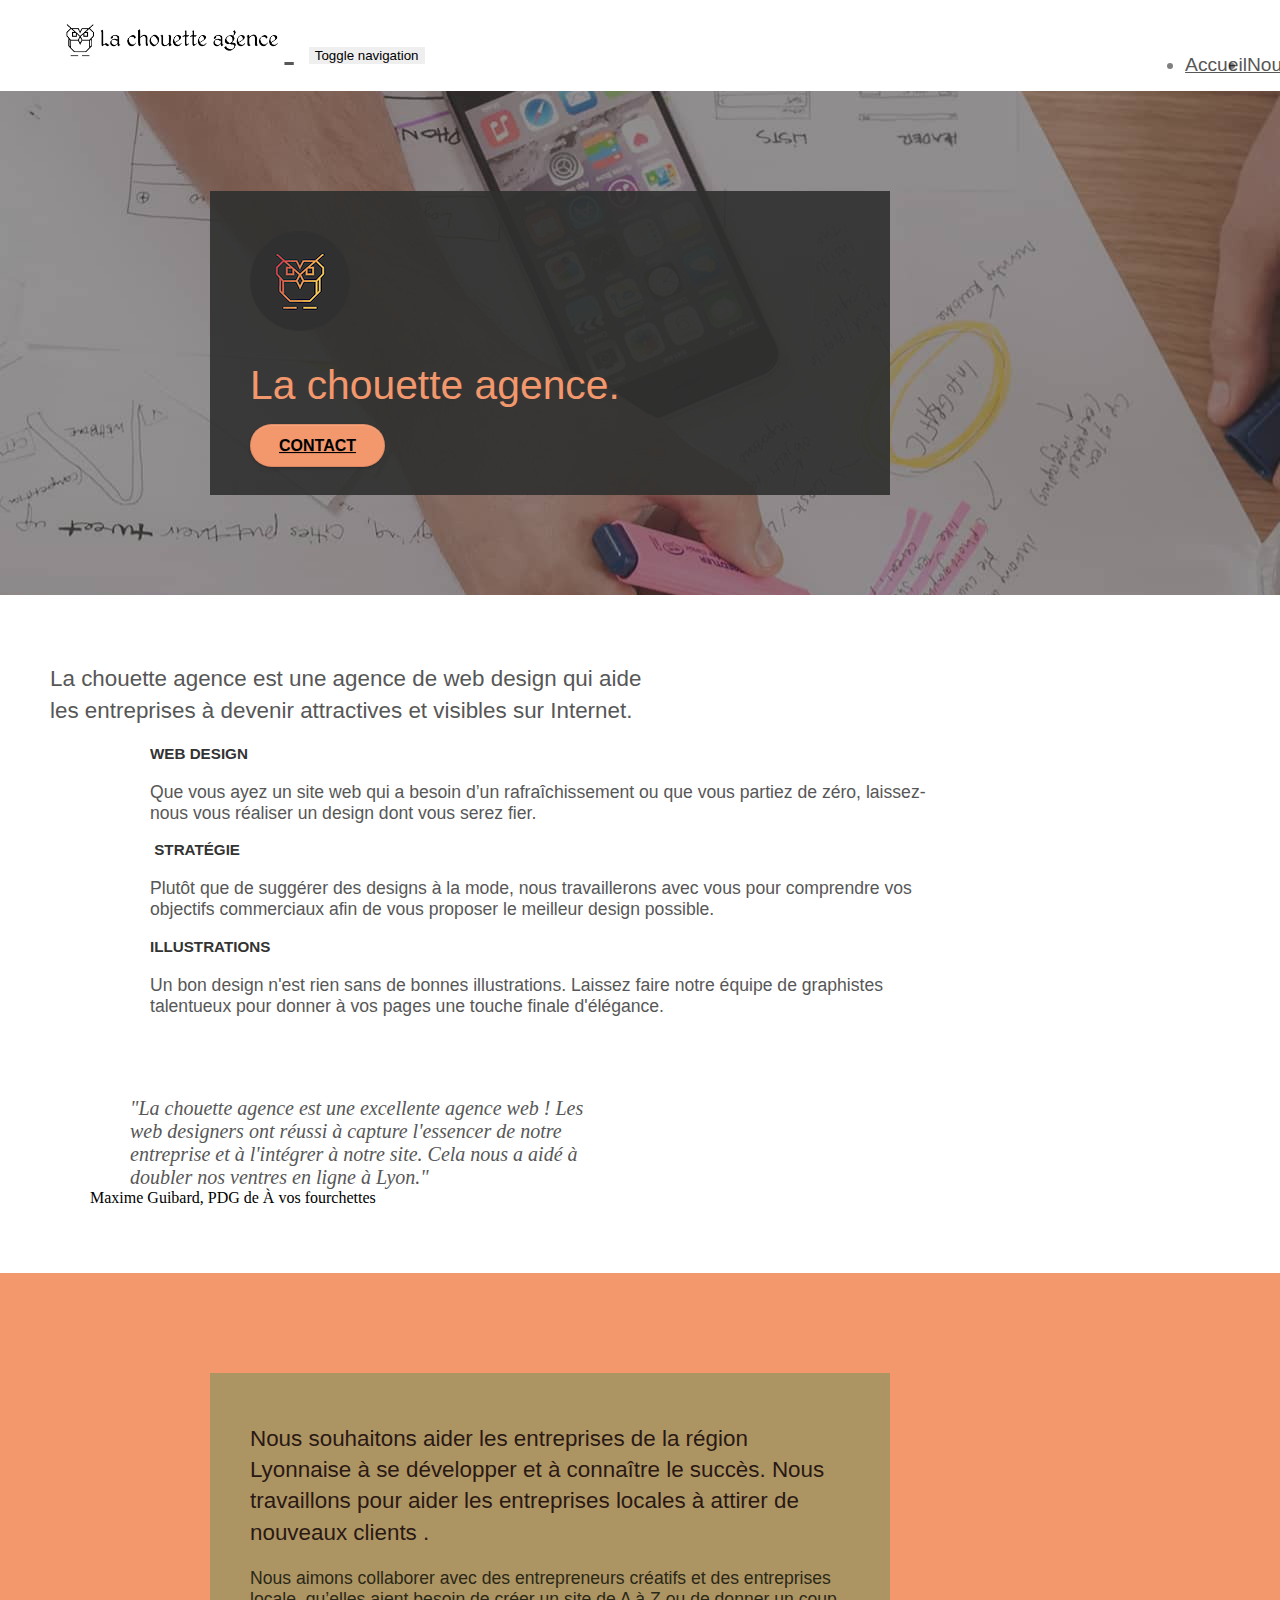
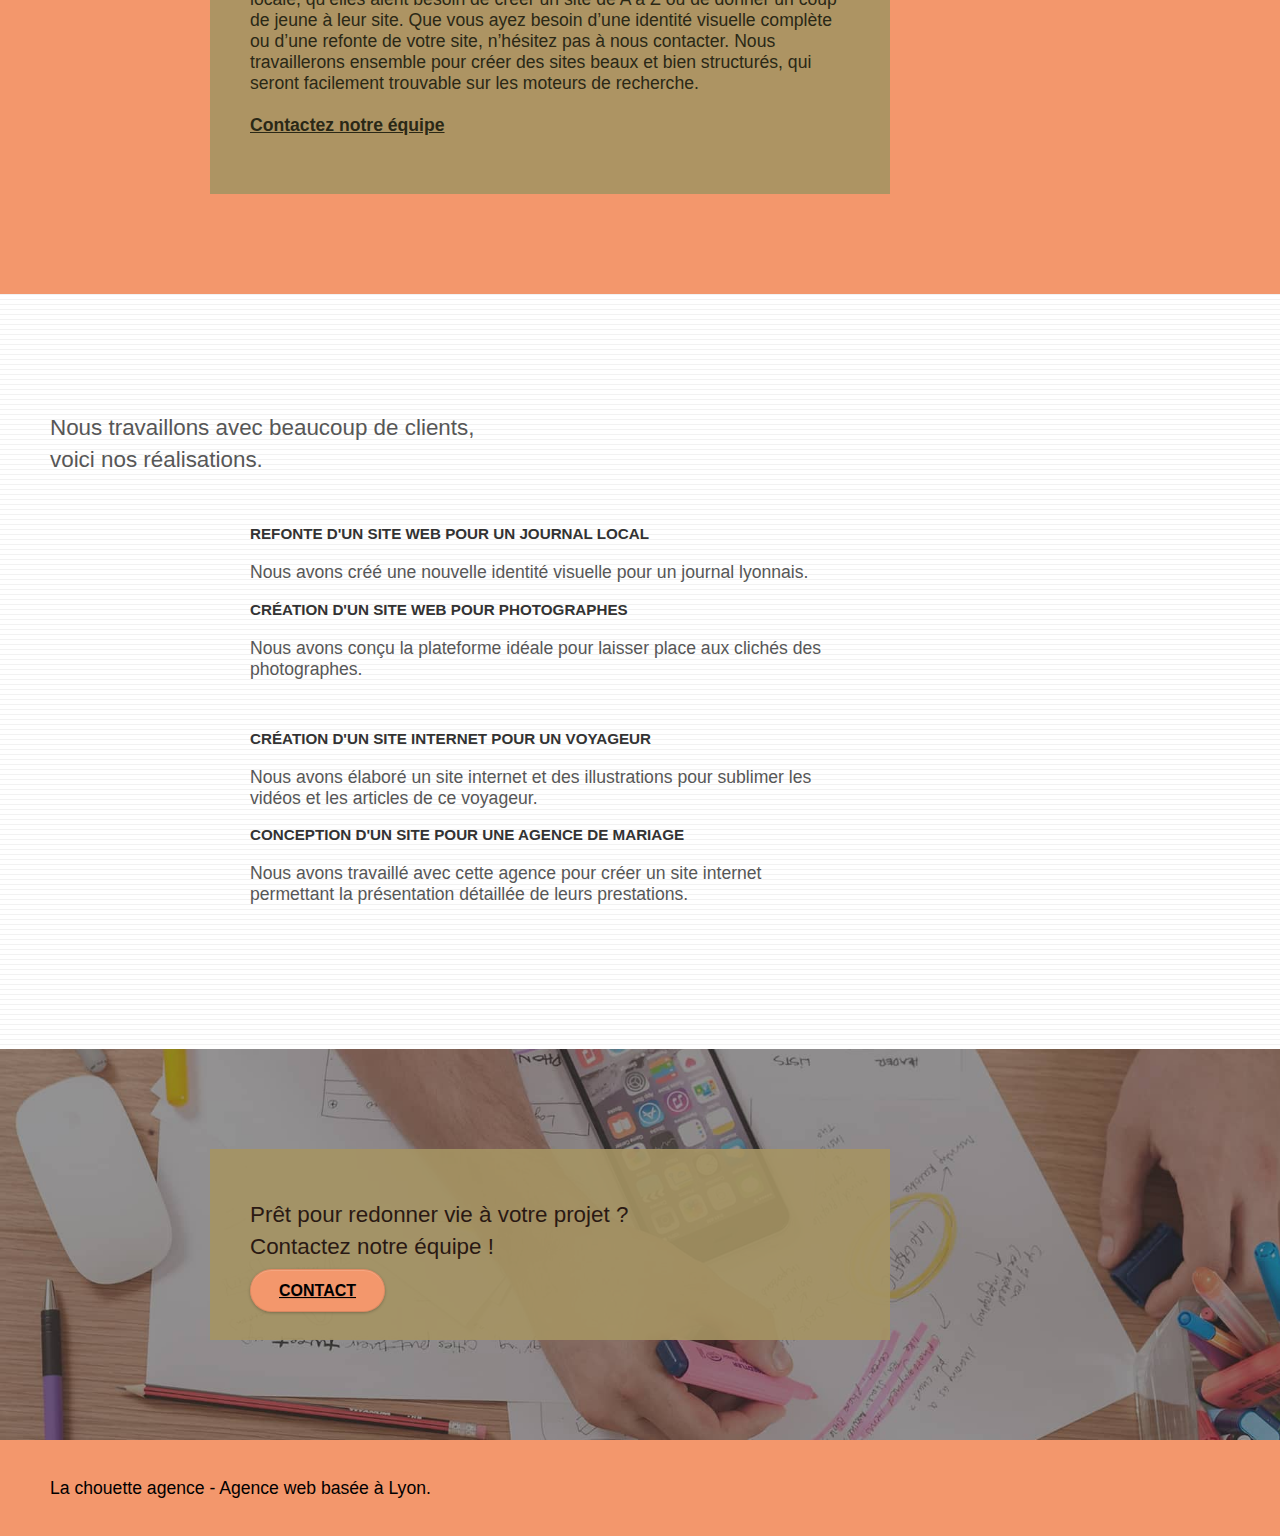
==== commit bc922457: "perf: amp-img" ====
--- a/index.html
+++ b/index.html
@@ -309,7 +309,7 @@
                 data-caption="Refonte d'un site web pour un journal local"
                 data-frame="snapshot-lb"
                 aria-label="agrandir l'image"
-                ><img
+                ><amp-img
                   src="img/1.jpg"
                   alt="livres empilés les uns sur les autres"
                   class="img-responsive portfolio-thumb"
@@ -330,7 +330,7 @@
                 data-caption="Création d'un site web pour photographes"
                 data-frame="snapshot-lb"
                 aria-label="agrandir l'image"
-                ><img
+                ><amp-img
                   src="img/2.jpg"
                   class="img-responsive portfolio-thumb"
                   alt="Une photographe regardant dans l'objectif de son appareil"
@@ -353,7 +353,7 @@
                 data-caption="Création d'un site internet pour un voyageur"
                 data-frame="snapshot-lb"
                 aria-label="agrandir l'image"
-                ><img
+                ><amp-img
                   src="img/3.jpg"
                   class="img-responsive portfolio-thumb"
                   alt="divers accessoires pour le voyage et la photographie"
@@ -374,7 +374,7 @@
                 data-caption="Conception d'un site pour une agence de mariage"
                 data-frame="snapshot-lb"
                 aria-label="agrandir l'image"
-                ><img
+                ><amp-img
                   src="img/4.jpg"
                   class="img-responsive portfolio-thumb"
                   alt="vue de haut d'un bureau dans une agence de mariage"
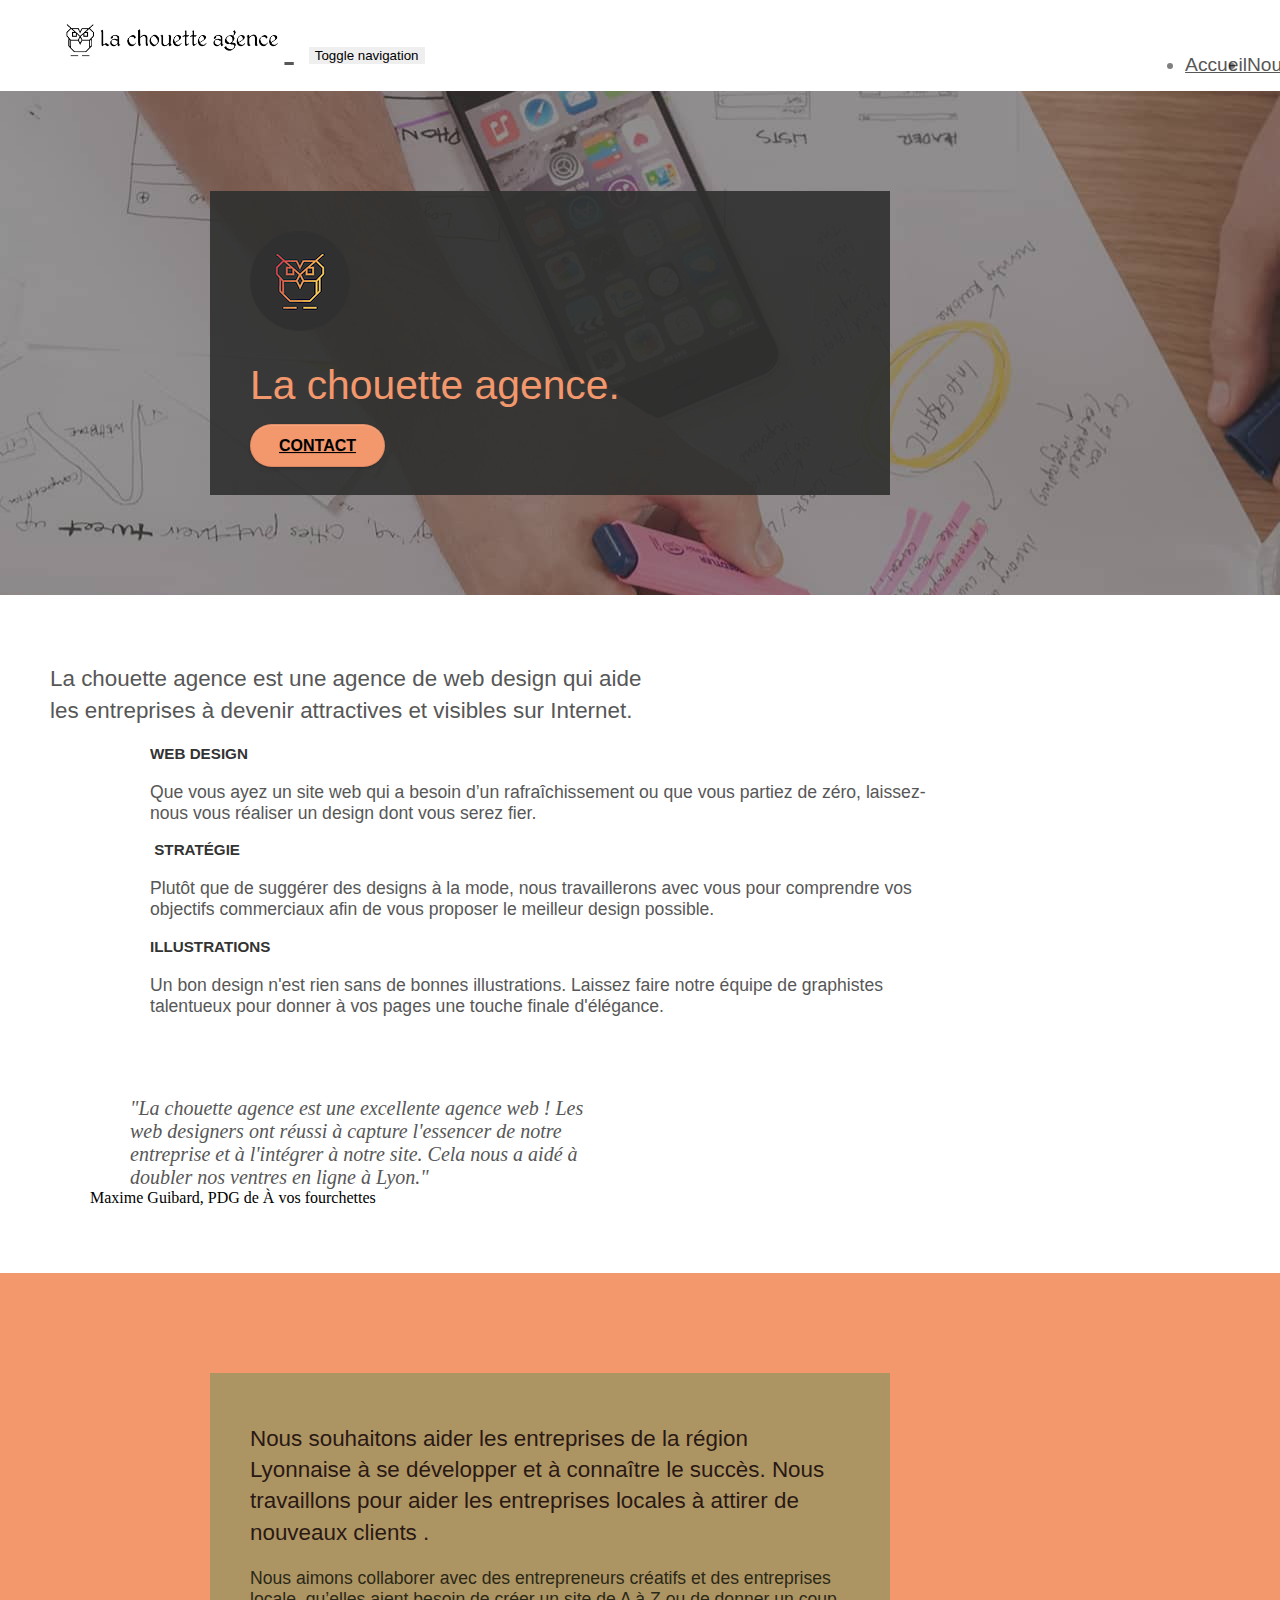
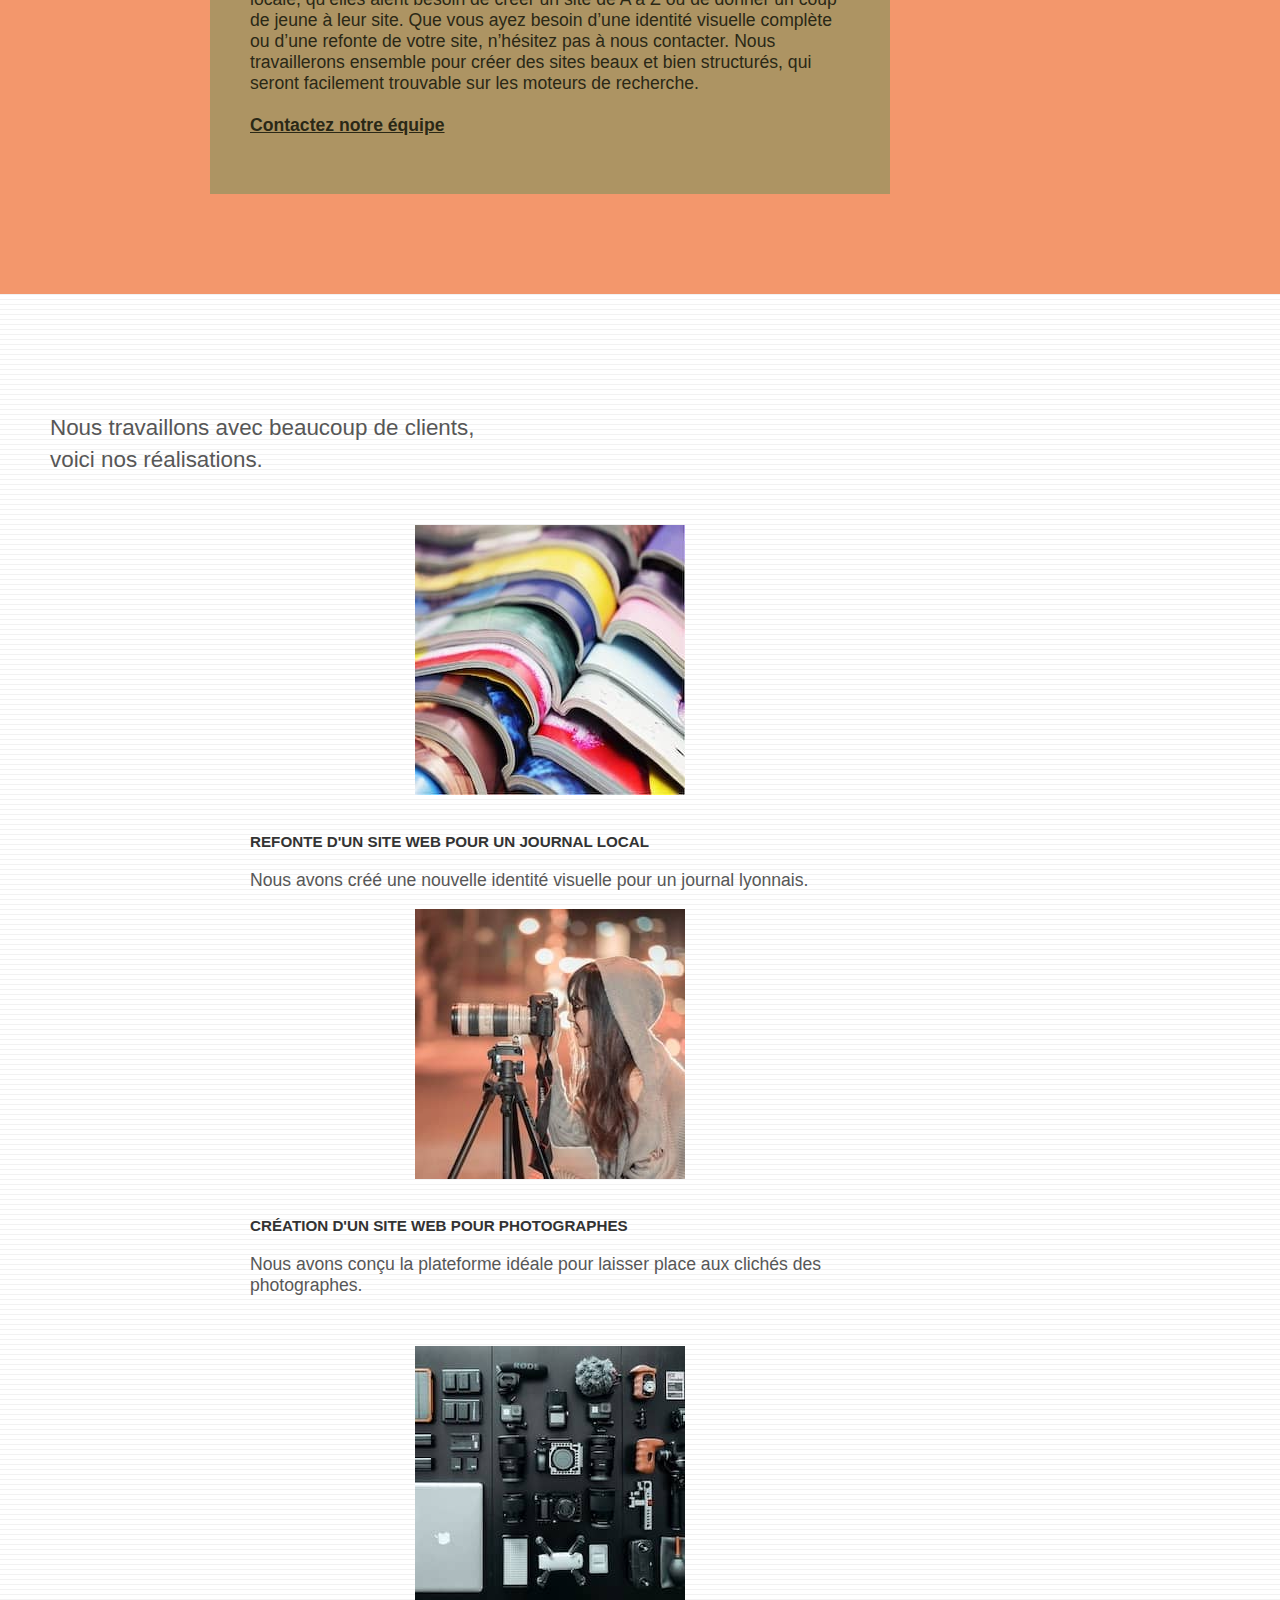
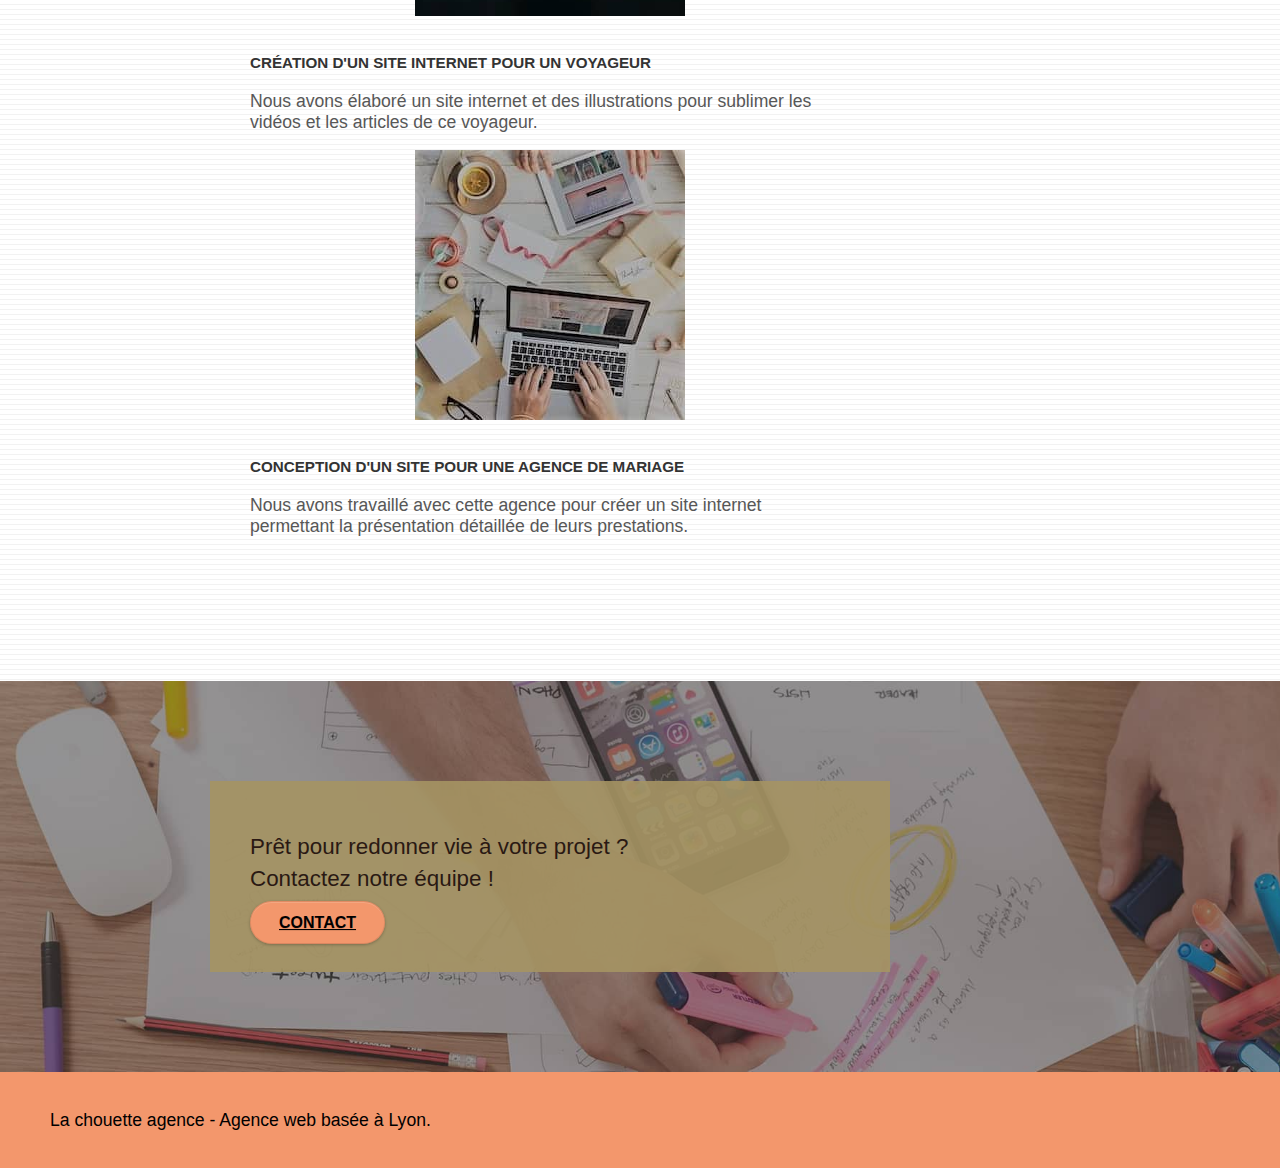
==== commit 919c43ff: "minify code" ====
--- a/index.html
+++ b/index.html
@@ -1,488 +1 @@
-<!DOCTYPE html>
-<html lang="fr">
-  <head>
-    <meta charset="utf-8" />
-    <meta
-      name="keywords"
-      content="la chouette agence, entreprise, webdesign, web design, agence web, lyon, SEO, création, site web, rhône-alpes, créer un site, aide, meilleure entreprise, commander site web, webdesigners, graphiste"
-    />
-    <meta
-      name="description"
-      content="La chouette agence, est une entreprise composée d'experts en webdesign. Spécialisée dans la création et la refonte de vos sites attractifs. Faites monter votre visibilité grâce à une véritable Stratégie Digitale élaborée par notre cabinet basé à Lyon."
-    />
-    <meta
-      name="viewport"
-      content="width=device-width, initial-scale=1.0, viewport-fit=cover"
-    />
-    <link rel="shortcut icon" type="image/png" href="favicon.png" />
-    <link rel="stylesheet" type="text/css" href="./css/bootstrap.css" />
-    <link rel="stylesheet" type="text/css" href="stylemini.css" />
-    
-    <link rel="stylesheet" type="text/css" href="./css/font-awesome.css" />
-    <link rel="stylesheet" type="text/css" href="./css/et-line.css" />
-
-    <title>La chouette agence - Entreprise de webdesign à Lyon</title>
-
-    <!-- facebook et linkedin -->
-
-    <meta
-      property="og:title"
-      content="La chouette agence - Entreprise de webdesign à Lyon"
-    />
-    <meta property="og:type" content="website" />
-    <meta
-      property="og:url"
-      content="https://peacepad.github.io/pierreantoinedelamare_4_11062021/index.html"
-    />
-    <meta
-      property="og:image"
-      content="https://peacepad.github.io/pierreantoinedelamare_4_11062021/img/logo.png"
-    />
-    <meta
-      property="og:description"
-      content="La chouette agence, est une entreprise composée d'experts en webdesign. Spécialisée dans la création et la refonte de vos sites attractifs. Faites monter votre visibilité grâce à une véritable Stratégie Digitale élaborée par notre cabinet basé à Lyon."
-    />
-
-    <!-- Card meta pour Twitter -->
-    <meta name="twitter:card" content="summary_large_image" />
-    <meta name="twitter:site" content="@chouetteagence" />
-    <meta
-      name="twitter:title"
-      content="La chouette agence - Entreprise de webdesign à Lyon"
-    />
-    <meta
-      name="twitter:description"
-      content="La chouette agence, est une entreprise d'experts en webdesign. Spécialisée dans la création et la refonte de vos sites attractifs. Faites monter votre visibilité grâce à notre cabinet basé à Lyon."
-    />
-    <meta
-      name="twitter:image"
-      content="https://peacepad.github.io/pierreantoinedelamare_4_11062021/img/logo.png"
-    />
-
-    <!-- Analytics -->
-
-    <!-- Analytics END -->
-  </head>
-  <body>
-    <!-- Principal conteneur -->
-    <div class="page-container">
-      <!-- bloc-0 -->
-      <header class="bloc bgc-white l-bloc" id="bloc-0">
-        <div class="container bloc-sm">
-          <nav class="navbar row">
-            <div class="navbar-header">
-              <a
-                class="navbar-brand"
-                href="index.html"
-                title="Aller à la page d'Accueil"
-                aria-label="Aller à la page d'Accueil"
-              >
-                <img
-                  src="img/la-chouette-agence.png"
-                  alt="Logo de l'entreprise la chouette agence"
-                  height="40"
-                />
-              </a>
-
-              <button
-                id="nav-toggle"
-                type="button"
-                class="ui-navbar-toggle navbar-toggle"
-                data-toggle="collapse"
-                data-target=".navbar-1"
-              >
-                <span class="sr-only">Toggle navigation</span>
-                <span class="icon-bar"></span>
-                <span class="icon-bar"></span>
-                <span class="icon-bar"></span>
-              </button>
-            </div>
-            <div class="collapse navbar-collapse navbar-1 special-dropdown-nav">
-              <ul class="site-navigation nav navbar-nav">
-                <li>
-                  <a href="index.html">Accueil</a>
-                </li>
-                <li>
-                  <a href="contact.html">Nous contacter</a>
-                </li>
-              </ul>
-            </div>
-          </nav>
-        </div>
-      </header>
-      <!-- bloc-0 END -->
-
-      <!-- bloc-1-presentation -->
-      <section
-        class="
-          bloc
-          bgc-dark-slate-blue
-          bg-banniere
-          d-bloc
-          bg-t-edge
-          bloc-bg-texture
-          b-parallax
-        "
-        id="bloc-1-hero"
-      >
-        <div class="container bloc-lg">
-          <div class="row tight-width-whitespace contrast-background">
-            <div class="col-sm-12">
-              <img
-                src="img/logo.png"
-                class="center-block image-resize-mode"
-                width="100"
-                alt="logo de la chouette agence"
-              />
-              <h1 class="text-center hero-bloc-text tc-white">
-                La chouette agence.
-              </h1>
-              <div class="text-center">
-                <a
-                  href="contact.html"
-                  class="
-                    btn btn-lg btn-clean btn-rd
-                    cta-hero
-                    btn-atomic-tangerine
-                  "
-                  id="cta-hero"
-                  >Contact</a
-                >
-              </div>
-            </div>
-          </div>
-        </div>
-      </section>
-      <!-- bloc-1-presentation END -->
-
-      <!-- bloc-2-services -->
-      <main class="bloc bgc-white l-bloc" id="bloc-2-services">
-        <div class="container bloc-md">
-          <div class="row">
-            <div class="col-sm-12 text-center">
-              <h2>
-                La chouette agence est une agence de web design qui aide <br />
-                les entreprises à devenir attractives et visibles sur Internet.
-              </h2>
-            </div>
-          </div>
-          <div class="row voffset-lg med-width-whitespace">
-            <div class="col-sm-4">
-              <div class="text-center">
-                <span
-                  class="
-                    et-icon-browser
-                    sm-shadow
-                    icon-dark-slate-blue
-                    icons
-                    icon-lg
-                  "
-                ></span>
-              </div>
-              <h3 class="mg-md text-center">Web design</h3>
-              <p class="text-center">
-                Que vous ayez un site web qui a besoin d&rsquo;un
-                rafraîchissement ou que vous partiez de zéro, laissez-nous vous
-                réaliser un design dont vous serez fier.
-              </p>
-            </div>
-            <div class="col-sm-4">
-              <div class="text-center">
-                <span
-                  class="
-                    et-icon-presentation
-                    sm-shadow
-                    icon-dark-slate-blue
-                    icons
-                    icon-lg
-                  "
-                ></span>
-              </div>
-              <h3 class="mg-md text-center">&nbsp;Stratégie</h3>
-              <p class="text-center">
-                Plutôt que de suggérer des designs à la mode, nous travaillerons
-                avec vous pour comprendre vos objectifs commerciaux afin de vous
-                proposer le meilleur design possible.<br />
-              </p>
-            </div>
-            <div class="col-sm-4">
-              <div class="text-center">
-                <span
-                  class="
-                    et-icon-edit
-                    sm-shadow
-                    icon-dark-slate-blue
-                    icons
-                    icon-lg
-                  "
-                ></span>
-              </div>
-              <h3 class="mg-md text-center">Illustrations</h3>
-              <p class="text-center">
-                Un bon design n'est rien sans de bonnes illustrations. Laissez
-                faire notre équipe de graphistes talentueux pour donner à vos
-                pages une touche finale d'élégance.
-              </p>
-            </div>
-          </div>
-          <div class="row voffset-lg voffset">
-            <div class="col-xs-12 col-md-8 col-md-offset-2 text-center">
-              <figure>
-                <blockquote>
-                  "La chouette agence est une excellente agence web ! Les
-                  <br />
-                  web designers ont réussi à capture l'essencer de notre <br />
-                  entreprise et à l'intégrer à notre site. Cela nous a aidé à<br />
-                  doubler nos ventres en ligne à Lyon."
-                </blockquote>
-                <figcaption>
-                  Maxime Guibard, <cite>PDG de À vos fourchettes</cite>
-                </figcaption>
-              </figure>
-            </div>
-          </div>
-        </div>
-      </main>
-      <!-- bloc-2-services END -->
-
-      <!-- bloc-3-what-i-do -->
-      <section
-        class="
-          bloc
-          tc-white
-          bgc-atomic-tangerine
-          bg-presentation
-          d-bloc
-          bloc-bg-texture
-          b-parallax
-        "
-        id="bloc-3-what-i-do"
-      >
-        <div class="container bloc-lg">
-          <div class="row tight-width-whitespace black-background">
-            <div class="col-sm-12">
-              <h2 class="mg-md text-center color-contrast">
-                Nous souhaitons aider les entreprises de la région Lyonnaise à
-                se développer et à connaître le succès. Nous travaillons pour
-                aider les entreprises locales à attirer de nouveaux clients .<br />
-              </h2>
-              <p class="text-center green-contrast">
-                Nous aimons collaborer avec des entrepreneurs créatifs et des
-                entreprises locale, qu’elles aient besoin de créer un site de A
-                à Z ou de donner un coup de jeune à leur site. Que vous ayez
-                besoin d’une identité visuelle complète ou d’une refonte de
-                votre site, n’hésitez pas à nous contacter. Nous travaillerons
-                ensemble pour créer des sites beaux et bien structurés, qui
-                seront facilement trouvable sur les moteurs de recherche.
-                <br /><br /><a
-                  class="green-contrast bold-link"
-                  href="contact.html"
-                  >Contactez notre équipe</a
-                ><br />
-              </p>
-            </div>
-          </div>
-        </div>
-      </section>
-      <!-- bloc-3-what-i-do END -->
-
-      <!-- bloc-4-portfolio -->
-      <section
-        class="bloc bgc-white bg-lines-h2-bg bg-repeat l-bloc"
-        id="bloc-4-portfolio"
-      >
-        <div class="container bloc-lg">
-          <div class="row">
-            <div class="col-sm-12 text-center">
-              <h2>
-                Nous travaillons avec beaucoup de clients,<br />voici nos
-                réalisations.
-              </h2>
-            </div>
-          </div>
-          <div class="row tight-width-whitespace portfolio-row">
-            <div class="col-sm-6">
-              <a
-                href="#"
-                data-lightbox="img/1.jpg"
-                data-gallery-id="gallery-1"
-                data-caption="Refonte d'un site web pour un journal local"
-                data-frame="snapshot-lb"
-                aria-label="agrandir l'image"
-                ><amp-img
-                  src="img/1.jpg"
-                  alt="livres empilés les uns sur les autres"
-                  class="img-responsive portfolio-thumb"
-              /></a>
-              <h3 class="mg-md text-center">
-                Refonte d'un site web pour un journal local
-              </h3>
-              <p class="text-center">
-                Nous avons créé une nouvelle identité visuelle pour un journal
-                lyonnais.
-              </p>
-            </div>
-            <div class="col-sm-6">
-              <a
-                href="#"
-                data-lightbox="img/2.jpg"
-                data-gallery-id="gallery-1"
-                data-caption="Création d'un site web pour photographes"
-                data-frame="snapshot-lb"
-                aria-label="agrandir l'image"
-                ><amp-img
-                  src="img/2.jpg"
-                  class="img-responsive portfolio-thumb"
-                  alt="Une photographe regardant dans l'objectif de son appareil"
-              /></a>
-              <h3 class="mg-md text-center">
-                Création d'un site web pour photographes
-              </h3>
-              <p class="text-center">
-                Nous avons conçu la plateforme idéale pour laisser place aux
-                clichés des photographes.
-              </p>
-            </div>
-          </div>
-          <div class="row tight-width-whitespace portfolio-row">
-            <div class="col-sm-6">
-              <a
-                href="#"
-                data-lightbox="img/3.jpg"
-                data-gallery-id="gallery-1"
-                data-caption="Création d'un site internet pour un voyageur"
-                data-frame="snapshot-lb"
-                aria-label="agrandir l'image"
-                ><amp-img
-                  src="img/3.jpg"
-                  class="img-responsive portfolio-thumb"
-                  alt="divers accessoires pour le voyage et la photographie"
-              /></a>
-              <h3 class="mg-md text-center">
-                Création d'un site internet pour un voyageur
-              </h3>
-              <p class="text-center">
-                Nous avons élaboré un site internet et des illustrations pour
-                sublimer les vidéos et les articles de ce voyageur.
-              </p>
-            </div>
-            <div class="col-sm-6">
-              <a
-                href="#"
-                data-lightbox="img/4.jpg"
-                data-gallery-id="gallery-1"
-                data-caption="Conception d'un site pour une agence de mariage"
-                data-frame="snapshot-lb"
-                aria-label="agrandir l'image"
-                ><amp-img
-                  src="img/4.jpg"
-                  class="img-responsive portfolio-thumb"
-                  alt="vue de haut d'un bureau dans une agence de mariage"
-              /></a>
-              <h3 class="mg-md text-center">
-                Conception d'un site pour une agence de mariage
-              </h3>
-              <p class="text-center">
-                Nous avons travaillé avec cette agence pour créer un site
-                internet permettant la présentation détaillée de leurs
-                prestations.
-              </p>
-            </div>
-          </div>
-        </div>
-      </section>
-      <!-- bloc-4-portfolio END -->
-
-      <!-- bloc-5-cta -->
-      <section
-        class="bloc bgc-dark-slate-blue bg-banniere d-bloc bloc-bg-texture"
-        id="bloc-5-cta"
-      >
-        <div class="container bloc-lg">
-          <div class="row tight-width-whitespace black-background">
-            <div class="col-sm-12">
-              <h2 class="mg-md text-center color-contrast">
-                Prêt pour redonner vie à votre projet ?<br />Contactez notre
-                équipe !
-              </h2>
-              <div class="col-sm-12 text-center">
-                <a
-                  href="contact.html"
-                  class="
-                    btn btn-atomic-tangerine btn-clean btn-rd btn-lg
-                    cta-hero
-                  "
-                  >Contact</a
-                >
-              </div>
-            </div>
-          </div>
-        </div>
-      </section>
-      <!-- bloc-5-cta END -->
-
-      <!-- Footer - bloc-8 -->
-      <footer class="bloc bgc-atomic-tangerine d-bloc" id="bloc-8">
-        <div class="container bloc-sm">
-          <div class="row">
-            <div class="col-sm-12">
-              <p class="text-center black-contrast">
-                La chouette agence - Agence web basée à Lyon.<br />
-              </p>
-              <div class="row row-no-gutters social">
-                <div class="col-sm-3">
-                  <div class="text-center">
-                    <a
-                      class="social"
-                      href="#"
-                      aria-label="compte twitter de la chouette agence"
-                      ><span class="fa fa-twitter icon-md"></span
-                    ></a>
-                  </div>
-                </div>
-                <div class="col-sm-3">
-                  <div class="text-center">
-                    <a
-                      class="social"
-                      href="#"
-                      aria-label="compte facebook de la chouette agence"
-                    >
-                      <span class="fa fa-facebook icon-md"></span>
-                    </a>
-                  </div>
-                </div>
-                <div class="col-sm-3">
-                  <div class="text-center">
-                    <a
-                      class="social"
-                      href="#"
-                      aria-label="compte dribbble de la chouette agence"
-                    >
-                      <span class="fa fa-dribbble icon-md"></span>
-                    </a>
-                  </div>
-                </div>
-                <div class="col-sm-3">
-                  <div class="text-center">
-                    <a
-                      class="social"
-                      href="#"
-                      aria-label="compte instagram de la chouette agence"
-                      ><span class="fa fa-instagram icon-md"></span
-                    ></a>
-                  </div>
-                </div>
-              </div>
-            </div>
-          </div>
-        </div>
-      </footer>
-      <!-- Footer - bloc-8 END -->
-      <script src="./js/jquery-2.1.0.js" defer></script>
-      <script src="./js/bootstrap.js" defer></script>
-      <script src="./js/blocs.js" defer></script>
-      <script src="./js/jquery.touchSwipe.js" defer></script>
-    </div>
-    <!-- Principal conteneur END -->
-  </body>
-</html>
+<!DOCTYPE html><html lang="fr"> <head> <meta charset="utf-8"/> <meta name="keywords" content="la chouette agence, entreprise, webdesign, web design, agence web, lyon, SEO, création, site web, rhône-alpes, créer un site, aide, meilleure entreprise, commander site web, webdesigners, graphiste"/> <meta name="description" content="La chouette agence, est une entreprise composée d'experts en webdesign. Spécialisée dans la création et la refonte de vos sites attractifs. Faites monter votre visibilité grâce à une véritable Stratégie Digitale élaborée par notre cabinet basé à Lyon."/> <meta name="viewport" content="width=device-width, initial-scale=1"> <link rel="shortcut icon" type="image/png" href="favicon.png"/> <link rel="stylesheet" type="text/css" href="./css/bootstrap.css"/> <link rel="stylesheet" type="text/css" href="stylemini.css"/> <link rel="stylesheet" type="text/css" href="./css/font-awesome.css"/> <link rel="stylesheet" type="text/css" href="./css/et-line.css"/> <title>La chouette agence - Entreprise de webdesign à Lyon</title> <meta property="og:title" content="La chouette agence - Entreprise de webdesign à Lyon"/> <meta property="og:type" content="website"/> <meta property="og:url" content="https://peacepad.github.io/pierreantoinedelamare_4_11062021/index.html"/> <meta property="og:image" content="https://peacepad.github.io/pierreantoinedelamare_4_11062021/img/logo.png"/> <meta property="og:description" content="La chouette agence, est une entreprise composée d'experts en webdesign. Spécialisée dans la création et la refonte de vos sites attractifs. Faites monter votre visibilité grâce à une véritable Stratégie Digitale élaborée par notre cabinet basé à Lyon."/> <meta name="twitter:card" content="summary_large_image"/> <meta name="twitter:site" content="@chouetteagence"/> <meta name="twitter:title" content="La chouette agence - Entreprise de webdesign à Lyon"/> <meta name="twitter:description" content="La chouette agence, est une entreprise d'experts en webdesign. Spécialisée dans la création et la refonte de vos sites attractifs. Faites monter votre visibilité grâce à notre cabinet basé à Lyon."/> <meta name="twitter:image" content="https://peacepad.github.io/pierreantoinedelamare_4_11062021/img/logo.png"/> </head> <body> <div class="page-container"> <header class="bloc bgc-white l-bloc" id="bloc-0"> <div class="container bloc-sm"> <nav class="navbar row"> <div class="navbar-header"> <a class="navbar-brand" href="index.html" title="Aller à la page d'Accueil" aria-label="Aller à la page d'Accueil" > <img src="img/la-chouette-agence.png" alt="Logo de l'entreprise la chouette agence" height="40"/> </a> <button id="nav-toggle" type="button" class="ui-navbar-toggle navbar-toggle" data-toggle="collapse" data-target=".navbar-1" > <span class="sr-only">Toggle navigation</span> <span class="icon-bar"></span> <span class="icon-bar"></span> <span class="icon-bar"></span> </button> </div><div class="collapse navbar-collapse navbar-1 special-dropdown-nav"> <ul class="site-navigation nav navbar-nav"> <li> <a href="index.html">Accueil</a> </li><li> <a href="contact.html">Nous contacter</a> </li></ul> </div></nav> </div></header> <section class=" bloc bgc-dark-slate-blue bg-banniere d-bloc bg-t-edge bloc-bg-texture b-parallax " id="bloc-1-hero" > <div class="container bloc-lg"> <div class="row tight-width-whitespace contrast-background"> <div class="col-sm-12"> <img src="img/logo.png" class="center-block image-resize-mode" width="100" alt="logo de la chouette agence"/> <h1 class="text-center hero-bloc-text tc-white"> La chouette agence. </h1> <div class="text-center"> <a href="contact.html" class=" btn btn-lg btn-clean btn-rd cta-hero btn-atomic-tangerine " id="cta-hero" >Contact</a > </div></div></div></div></section> <main class="bloc bgc-white l-bloc" id="bloc-2-services"> <div class="container bloc-md"> <div class="row"> <div class="col-sm-12 text-center"> <h2> La chouette agence est une agence de web design qui aide <br/> les entreprises à devenir attractives et visibles sur Internet. </h2> </div></div><div class="row voffset-lg med-width-whitespace"> <div class="col-sm-4"> <div class="text-center"> <span class=" et-icon-browser sm-shadow icon-dark-slate-blue icons icon-lg " ></span> </div><h3 class="mg-md text-center">Web design</h3> <p class="text-center"> Que vous ayez un site web qui a besoin d&rsquo;un rafraîchissement ou que vous partiez de zéro, laissez-nous vous réaliser un design dont vous serez fier. </p></div><div class="col-sm-4"> <div class="text-center"> <span class=" et-icon-presentation sm-shadow icon-dark-slate-blue icons icon-lg " ></span> </div><h3 class="mg-md text-center">&nbsp;Stratégie</h3> <p class="text-center"> Plutôt que de suggérer des designs à la mode, nous travaillerons avec vous pour comprendre vos objectifs commerciaux afin de vous proposer le meilleur design possible.<br/> </p></div><div class="col-sm-4"> <div class="text-center"> <span class=" et-icon-edit sm-shadow icon-dark-slate-blue icons icon-lg " ></span> </div><h3 class="mg-md text-center">Illustrations</h3> <p class="text-center"> Un bon design n'est rien sans de bonnes illustrations. Laissez faire notre équipe de graphistes talentueux pour donner à vos pages une touche finale d'élégance. </p></div></div><div class="row voffset-lg voffset"> <div class="col-xs-12 col-md-8 col-md-offset-2 text-center"> <figure> <blockquote> "La chouette agence est une excellente agence web ! Les <br/> web designers ont réussi à capture l'essencer de notre <br/> entreprise et à l'intégrer à notre site. Cela nous a aidé à<br/> doubler nos ventres en ligne à Lyon." </blockquote> <figcaption> Maxime Guibard, <cite>PDG de À vos fourchettes</cite> </figcaption> </figure> </div></div></div></main> <section class=" bloc tc-white bgc-atomic-tangerine bg-presentation d-bloc bloc-bg-texture b-parallax " id="bloc-3-what-i-do" > <div class="container bloc-lg"> <div class="row tight-width-whitespace black-background"> <div class="col-sm-12"> <h2 class="mg-md text-center color-contrast"> Nous souhaitons aider les entreprises de la région Lyonnaise à se développer et à connaître le succès. Nous travaillons pour aider les entreprises locales à attirer de nouveaux clients .<br/> </h2> <p class="text-center green-contrast"> Nous aimons collaborer avec des entrepreneurs créatifs et des entreprises locale, qu’elles aient besoin de créer un site de A à Z ou de donner un coup de jeune à leur site. Que vous ayez besoin d’une identité visuelle complète ou d’une refonte de votre site, n’hésitez pas à nous contacter. Nous travaillerons ensemble pour créer des sites beaux et bien structurés, qui seront facilement trouvable sur les moteurs de recherche. <br/><br/><a class="green-contrast bold-link" href="contact.html" >Contactez notre équipe</a ><br/> </p></div></div></div></section> <section class="bloc bgc-white bg-lines-h2-bg bg-repeat l-bloc" id="bloc-4-portfolio" > <div class="container bloc-lg"> <div class="row"> <div class="col-sm-12 text-center"> <h2> Nous travaillons avec beaucoup de clients,<br/>voici nos réalisations. </h2> </div></div><div class="row tight-width-whitespace portfolio-row"> <div class="col-sm-6"> <a href="#" data-lightbox="img/1.jpg" data-gallery-id="gallery-1" data-caption="Refonte d'un site web pour un journal local" data-frame="snapshot-lb" aria-label="agrandir l'image" ><img src="img/1.jpg" alt="livres empilés les uns sur les autres" class="img-responsive portfolio-thumb"/></a> <h3 class="mg-md text-center"> Refonte d'un site web pour un journal local </h3> <p class="text-center"> Nous avons créé une nouvelle identité visuelle pour un journal lyonnais. </p></div><div class="col-sm-6"> <a href="#" data-lightbox="img/2.jpg" data-gallery-id="gallery-1" data-caption="Création d'un site web pour photographes" data-frame="snapshot-lb" aria-label="agrandir l'image" ><img src="img/2.jpg" class="img-responsive portfolio-thumb" alt="Une photographe regardant dans l'objectif de son appareil"/></a> <h3 class="mg-md text-center"> Création d'un site web pour photographes </h3> <p class="text-center"> Nous avons conçu la plateforme idéale pour laisser place aux clichés des photographes. </p></div></div><div class="row tight-width-whitespace portfolio-row"> <div class="col-sm-6"> <a href="#" data-lightbox="img/3.jpg" data-gallery-id="gallery-1" data-caption="Création d'un site internet pour un voyageur" data-frame="snapshot-lb" aria-label="agrandir l'image" ><img src="img/3.jpg" class="img-responsive portfolio-thumb" alt="divers accessoires pour le voyage et la photographie"/></a> <h3 class="mg-md text-center"> Création d'un site internet pour un voyageur </h3> <p class="text-center"> Nous avons élaboré un site internet et des illustrations pour sublimer les vidéos et les articles de ce voyageur. </p></div><div class="col-sm-6"> <a href="#" data-lightbox="img/4.jpg" data-gallery-id="gallery-1" data-caption="Conception d'un site pour une agence de mariage" data-frame="snapshot-lb" aria-label="agrandir l'image" ><img src="img/4.jpg" class="img-responsive portfolio-thumb" alt="vue de haut d'un bureau dans une agence de mariage"/></a> <h3 class="mg-md text-center"> Conception d'un site pour une agence de mariage </h3> <p class="text-center"> Nous avons travaillé avec cette agence pour créer un site internet permettant la présentation détaillée de leurs prestations. </p></div></div></div></section> <section class="bloc bgc-dark-slate-blue bg-banniere d-bloc bloc-bg-texture" id="bloc-5-cta" > <div class="container bloc-lg"> <div class="row tight-width-whitespace black-background"> <div class="col-sm-12"> <h2 class="mg-md text-center color-contrast"> Prêt pour redonner vie à votre projet ?<br/>Contactez notre équipe ! </h2> <div class="col-sm-12 text-center"> <a href="contact.html" class=" btn btn-atomic-tangerine btn-clean btn-rd btn-lg cta-hero " >Contact</a > </div></div></div></div></section> <footer class="bloc bgc-atomic-tangerine d-bloc" id="bloc-8"> <div class="container bloc-sm"> <div class="row"> <div class="col-sm-12"> <p class="text-center black-contrast"> La chouette agence - Agence web basée à Lyon.<br/> </p><div class="row row-no-gutters social"> <div class="col-sm-3"> <div class="text-center"> <a class="social" href="#" aria-label="compte twitter de la chouette agence" ><span class="fa fa-twitter icon-md"></span ></a> </div></div><div class="col-sm-3"> <div class="text-center"> <a class="social" href="#" aria-label="compte facebook de la chouette agence" > <span class="fa fa-facebook icon-md"></span> </a> </div></div><div class="col-sm-3"> <div class="text-center"> <a class="social" href="#" aria-label="compte dribbble de la chouette agence" > <span class="fa fa-dribbble icon-md"></span> </a> </div></div><div class="col-sm-3"> <div class="text-center"> <a class="social" href="#" aria-label="compte instagram de la chouette agence" ><span class="fa fa-instagram icon-md"></span ></a> </div></div></div></div></div></div></footer> <script src="./js/jquery-2.1.0.js"></script> <script src="./js/bootstrap.js"></script> <script src="./js/blocs.js"></script> <script src="./js/jquery.touchSwipe.js"></script> </div></body></html>